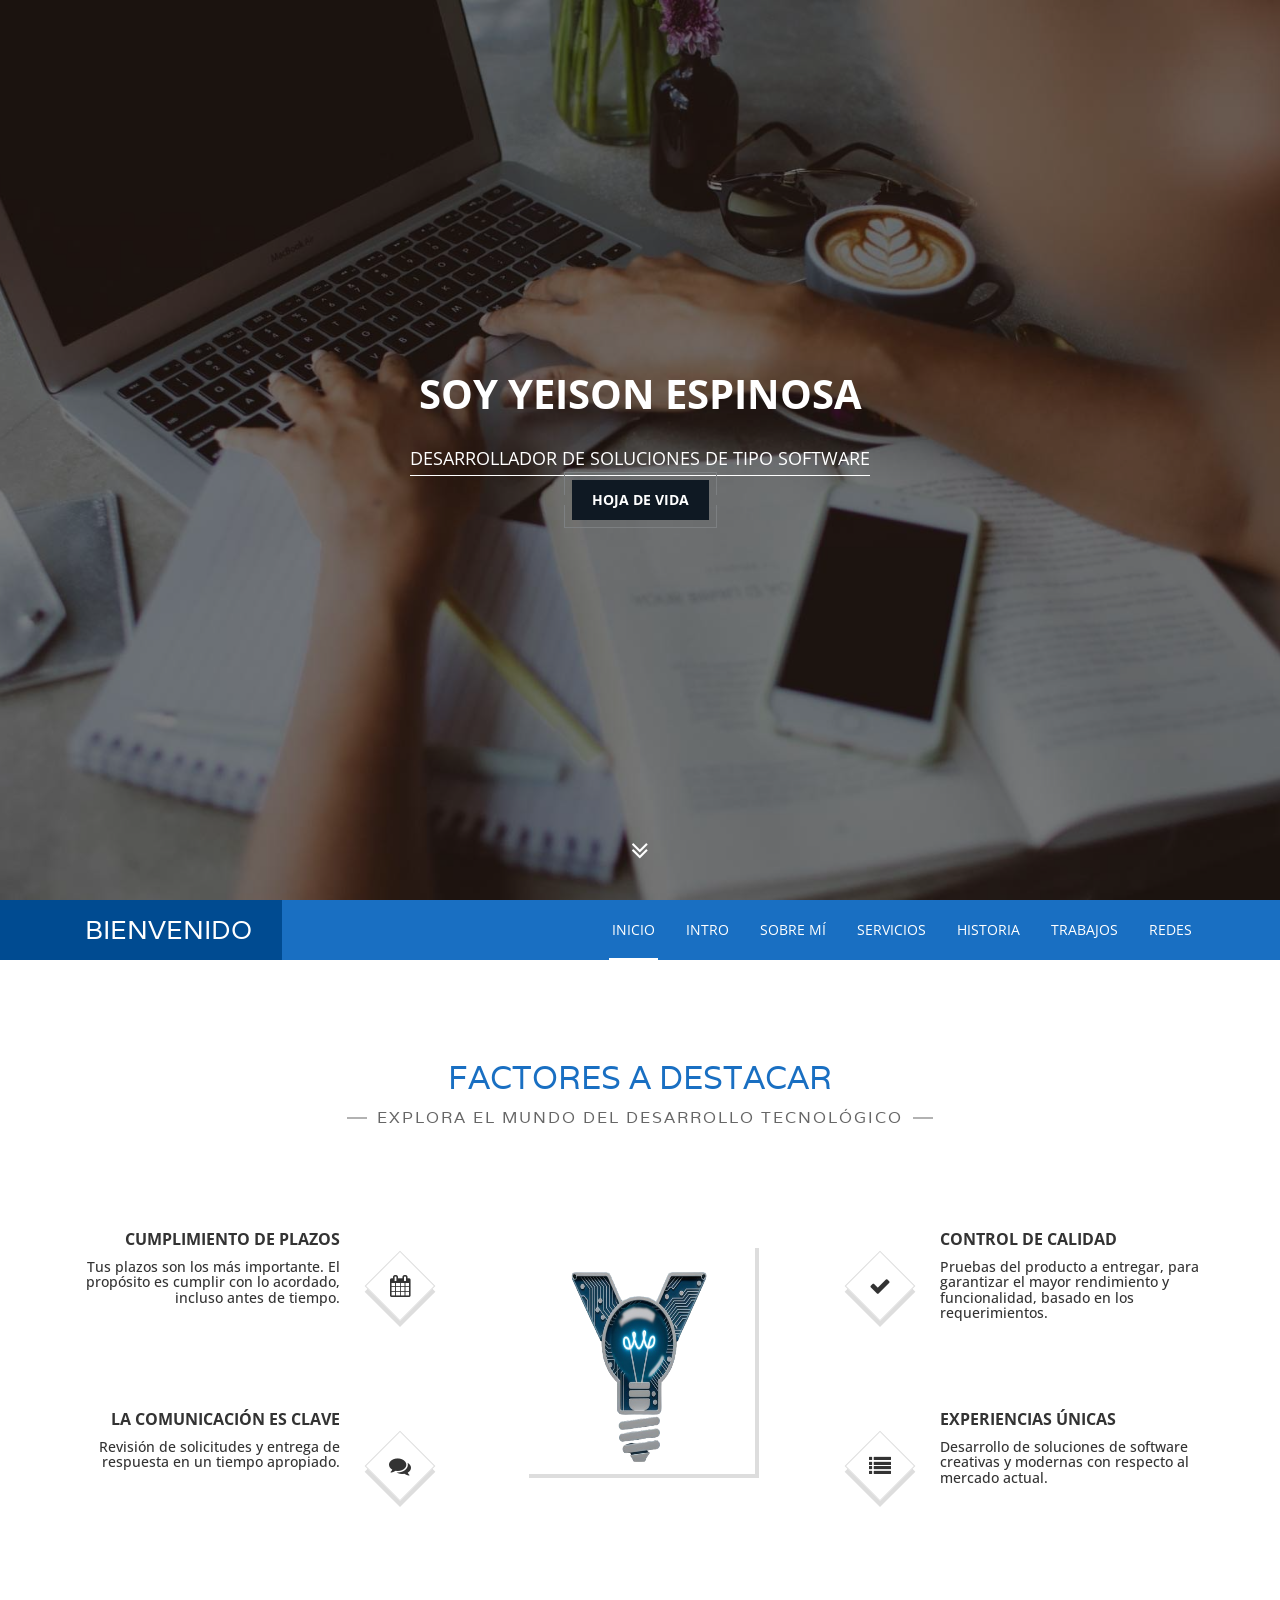
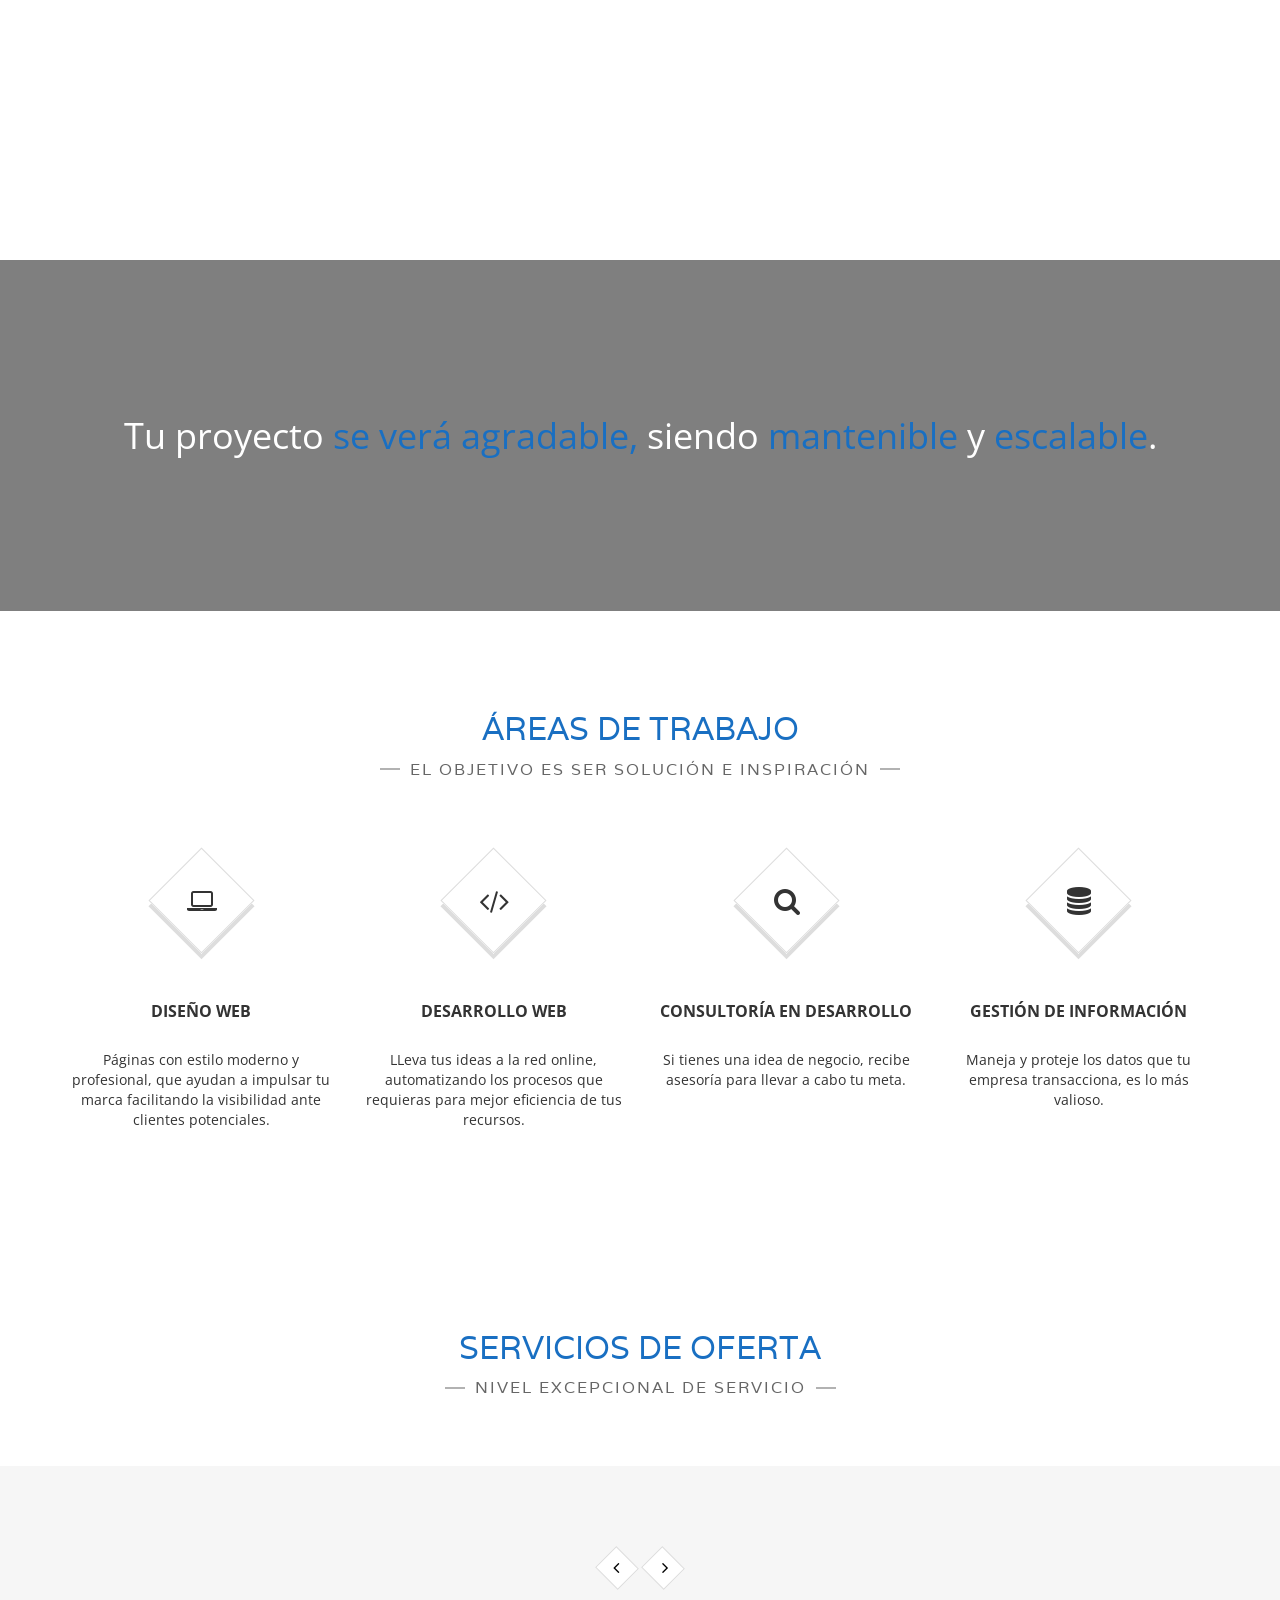
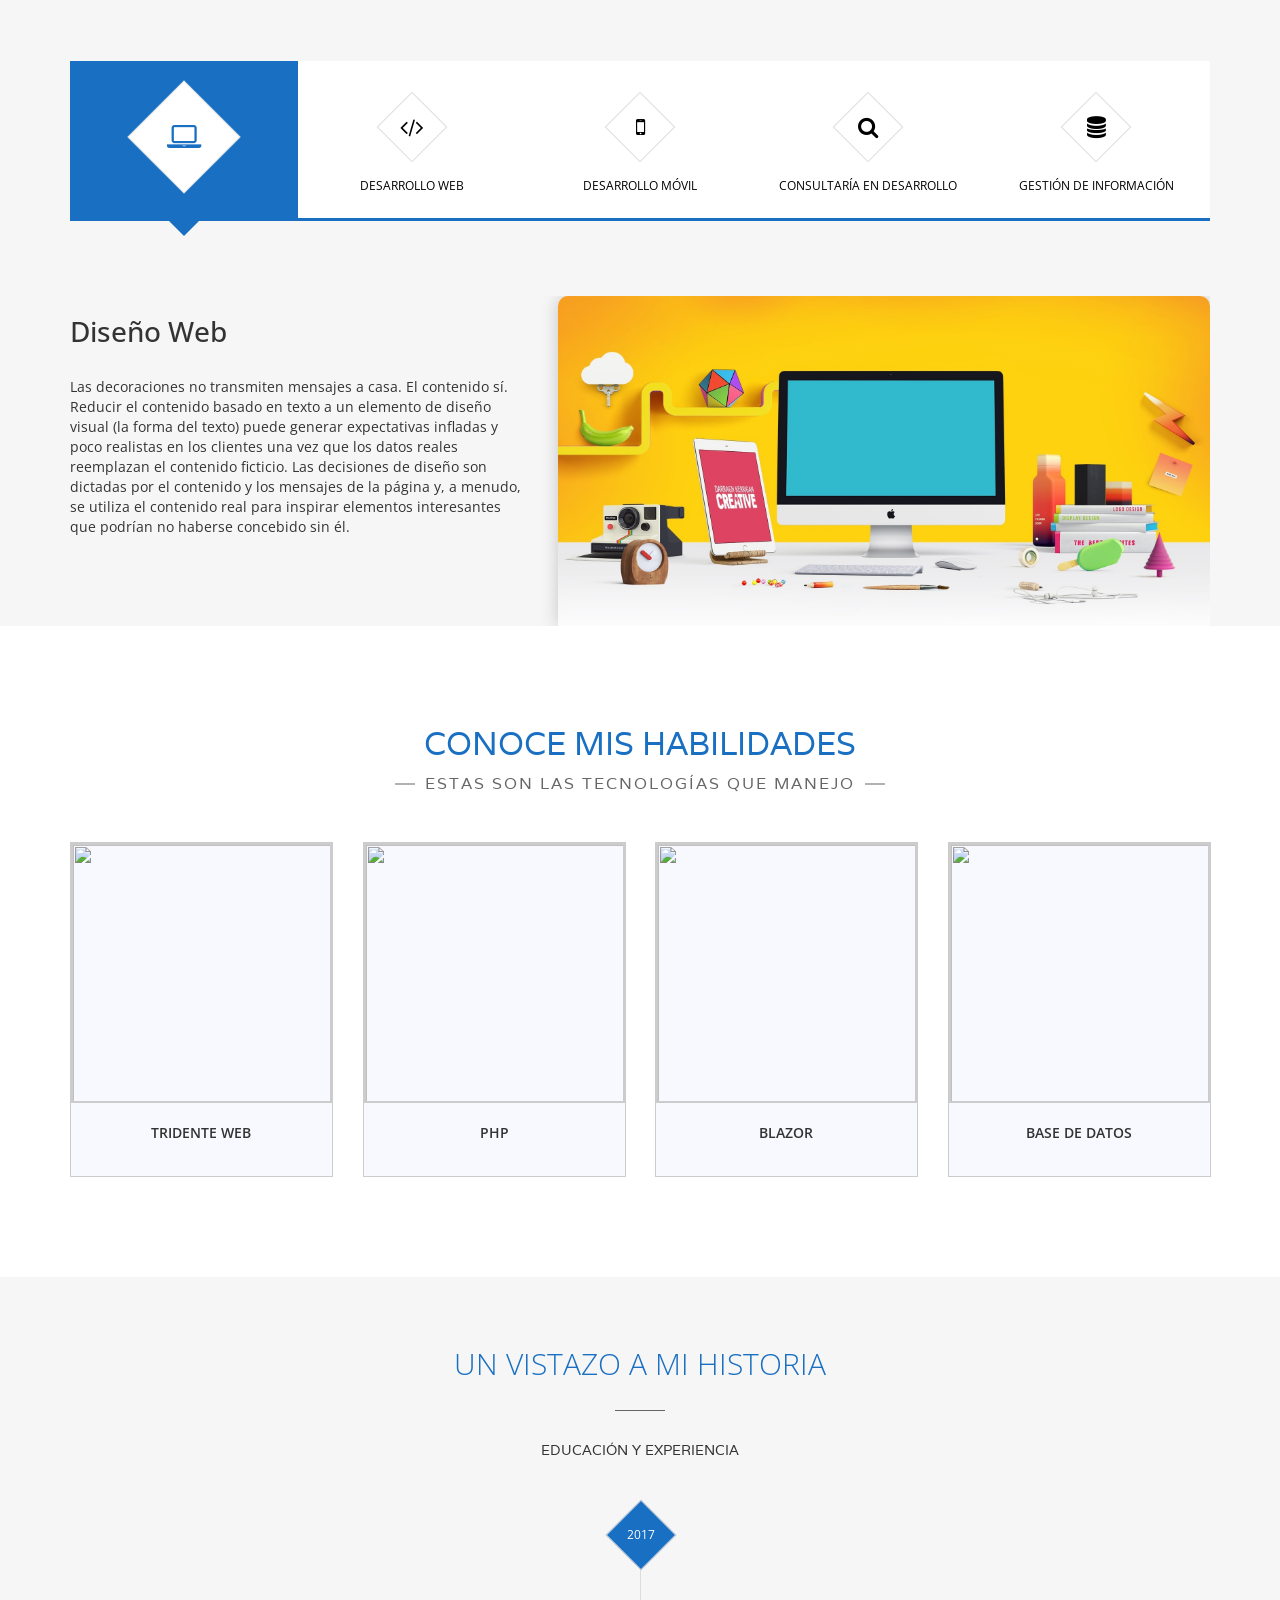
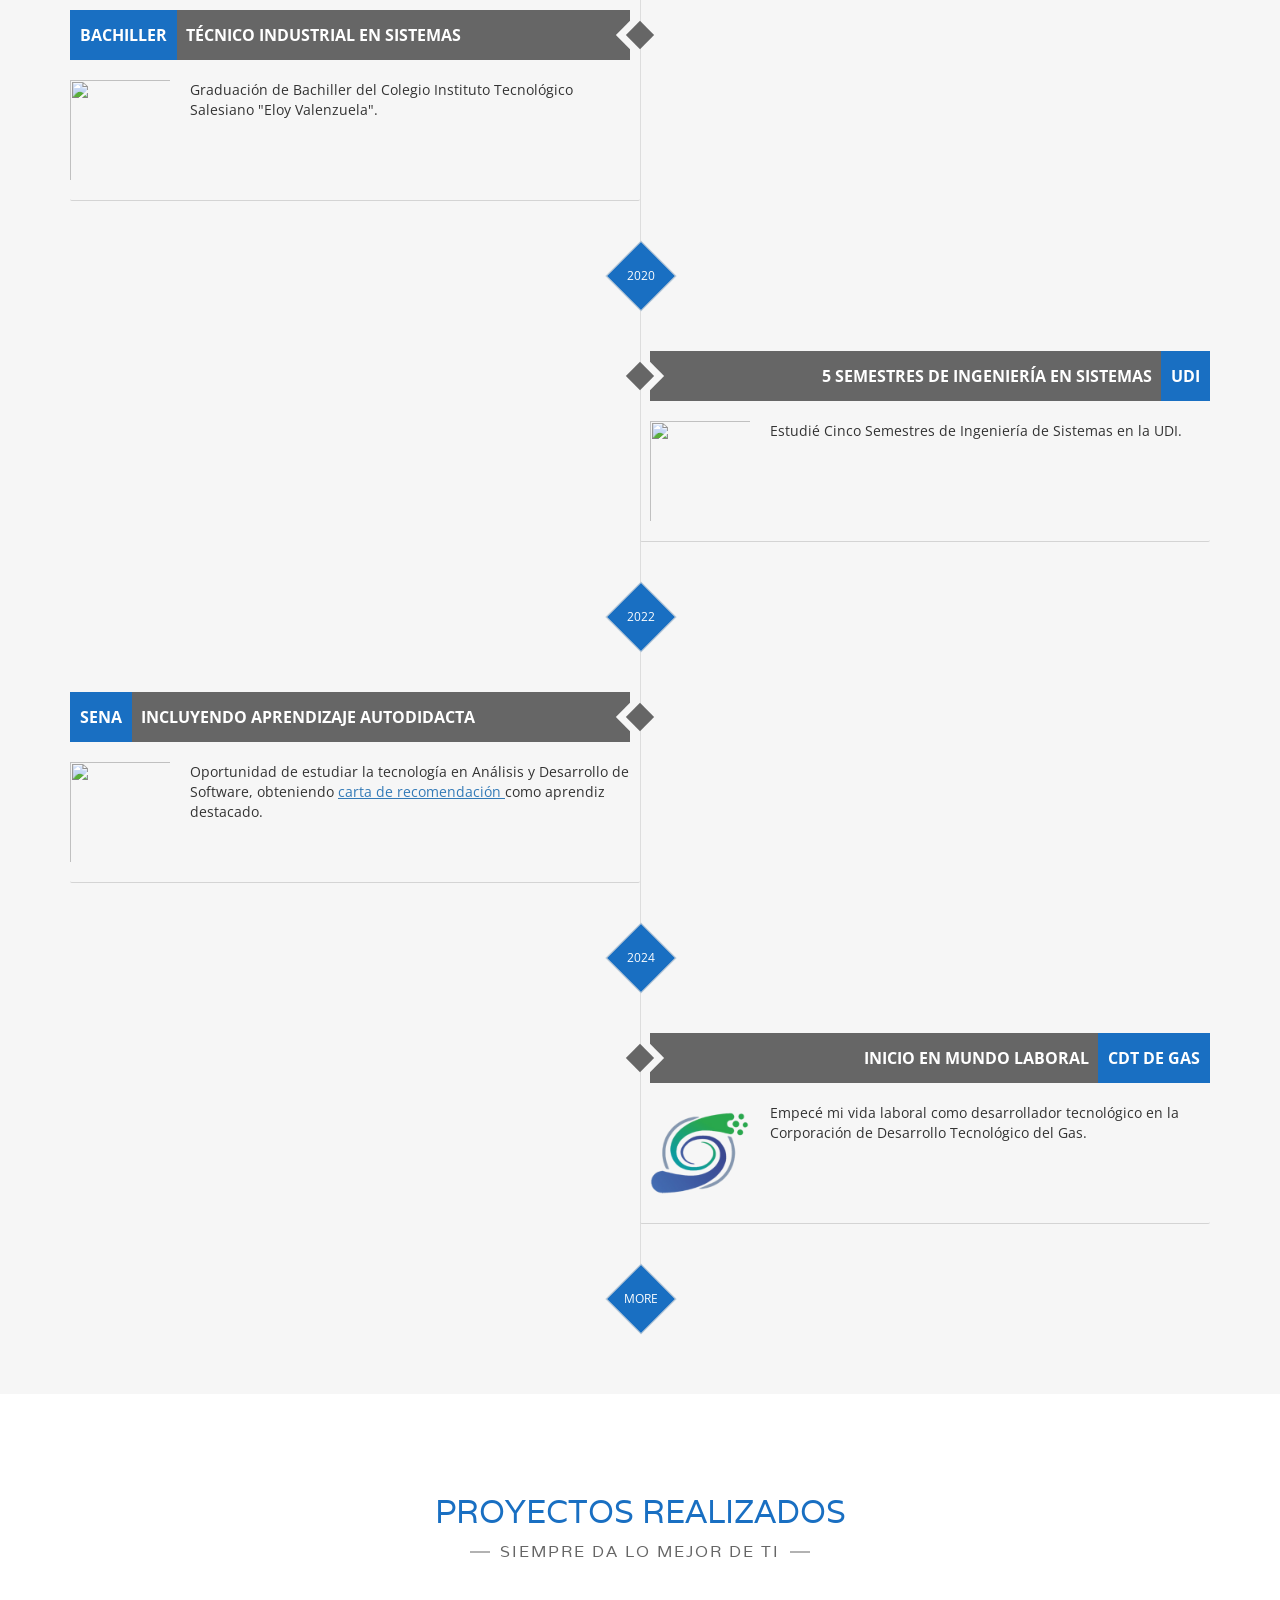
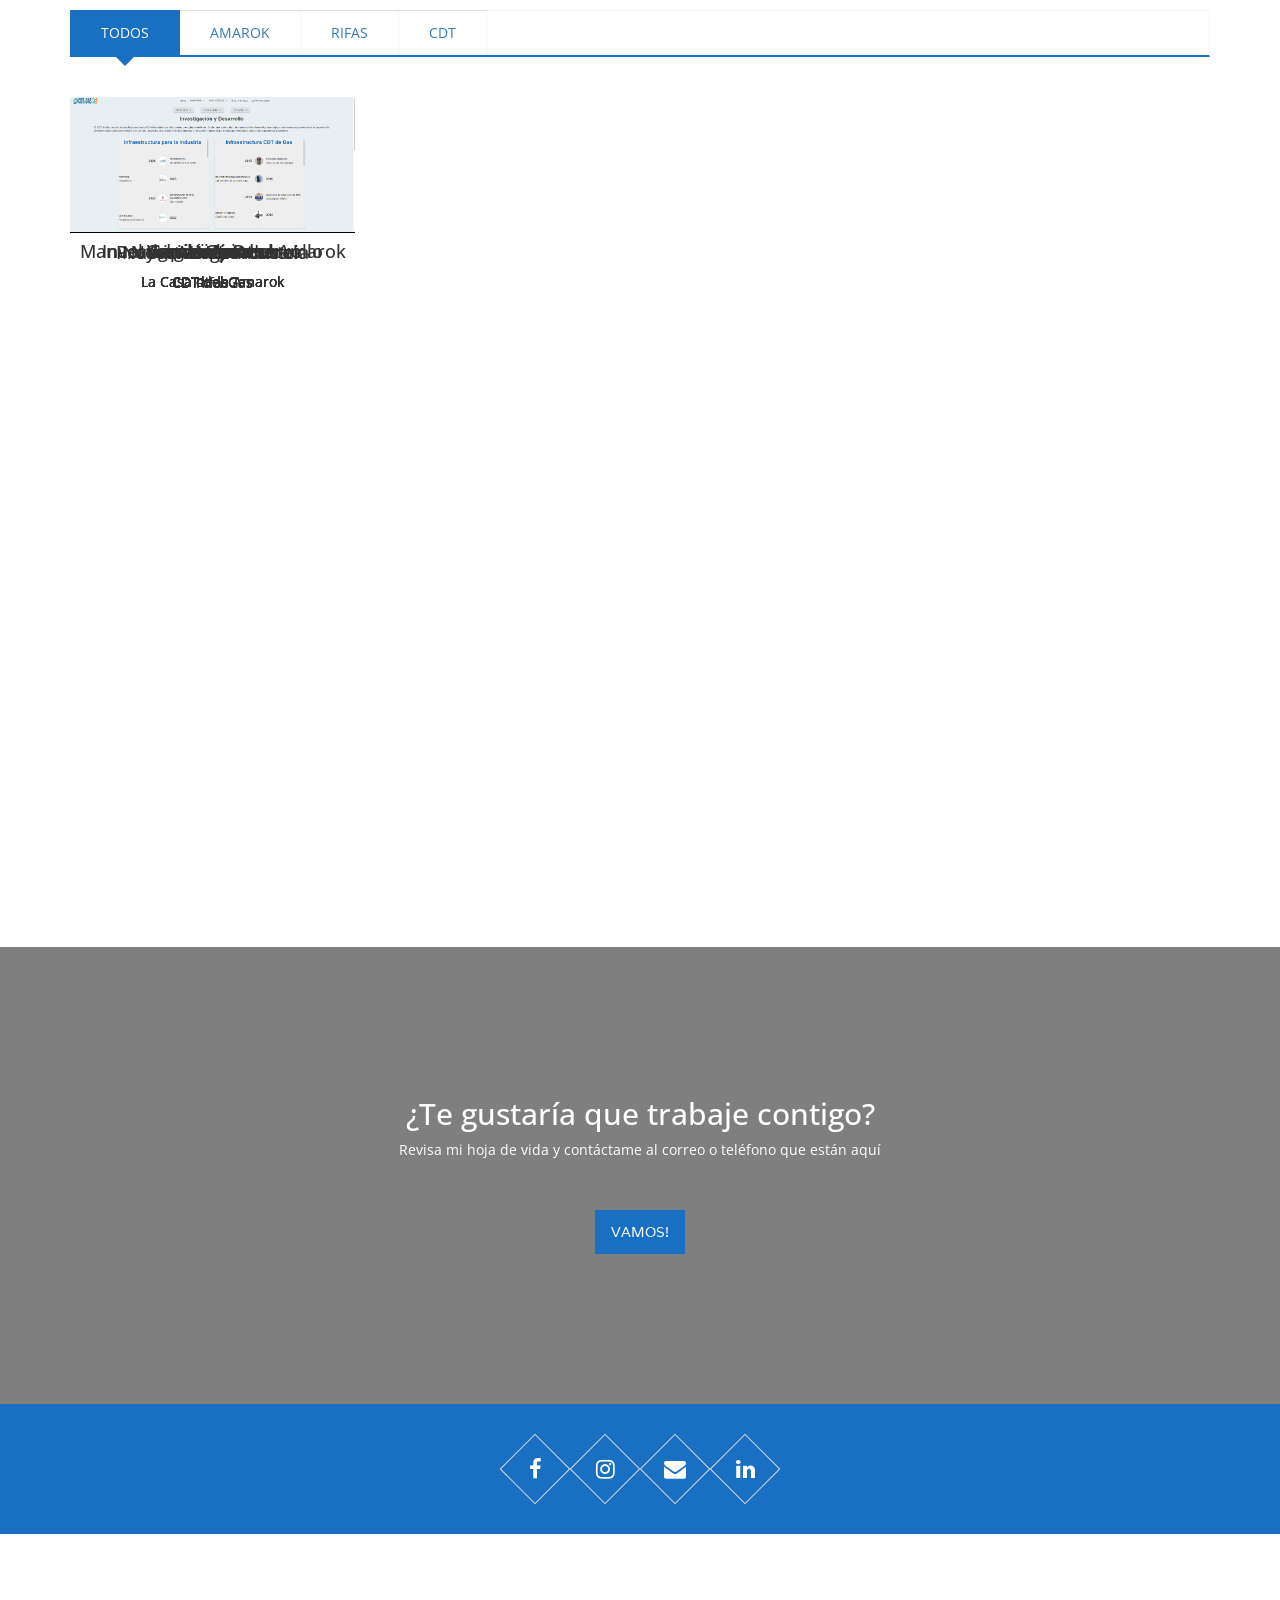
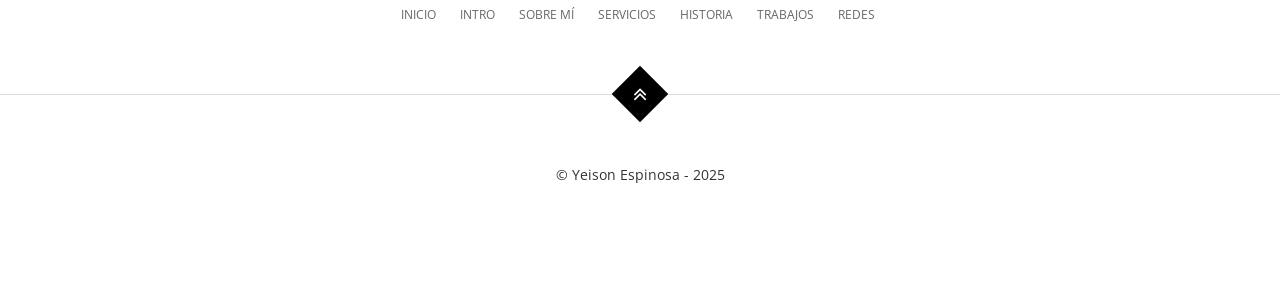
==== index.html @ 29d08d58 "Primer Commit: Subiendo Portfolio" ====
<!DOCTYPE html>
<html lang="en">
<head>

    <!-- Basic Page Needs
    ================================================== -->
    <meta http-equiv="Content-Type" content="text/html; charset=utf-8">
    <meta http-equiv="X-UA-Compatible" content="IE=edge">

    <title>Portfolio - Yeison Espinosa</title>

    <meta name="description" content="">
    <meta name="author" content="">
    <meta name="keywords" content="">

    <!-- Mobile Specific Metas
    ================================================== -->
    <meta name="viewport" content="width=device-width, minimum-scale=1.0">
    <meta name="mobile-web-app-capable" content="yes">

    <!-- Fonts -->
    <link href="https://fonts.googleapis.com/css?family=Open+Sans:300,400,600,700|Varela" rel="stylesheet">

    <!-- Favicon
    ================================================== -->
    <link rel="apple-touch-icon" sizes="144x144" href="assets/img/logo5.png">
    <link rel="icon" type="image/png" sizes="32x32" href="assets/img/logo5.png">
    <link rel="icon" type="image/png" sizes="16x16" href="assets/img/logo5.png">
    <link rel="icon" sizes="16x16" href="assets/img/logo5.png">
    <link rel="manifest" href="assets/img/manifest.json">
    <link rel="mask-icon" href="assets/img/logo5.png">
    <meta name="theme-color" content="#ffffff">

    <!-- Stylesheets
    ================================================== -->
    <!-- Bootstrap core CSS -->
    <link rel="stylesheet" href="assets/css/bootstrap.min.css" />

    <!-- Font Awesome core CSS -->
    <link rel="stylesheet" href="assets/css/font-awesome.min.css" />
    
    <!-- Custom CSS -->
    <link rel="stylesheet" href="assets/css/style.css">

    <!-- HTML5 shim and Respond.js IE8 support of HTML5 elements and media queries -->
    <!--[if lt IE 9]>
    <script src="https://oss.maxcdn.com/libs/html5shiv/3.7.0/html5shiv.js"></script>
    <script src="https://oss.maxcdn.com/libs/respond.js/1.4.2/respond.min.js"></script>
    <![endif]-->

</head>
<body>

    <!-- Hero Section, Background Image change in css -->
    <div id="top" class="hero background-overlay">
    
        <!-- Name & Description -->
        <div class="hero-content">
            <h1>SOY YEISON ESPINOSA</h1>
            <p class="hero-job"><span>DESARROLLADOR DE SOLUCIONES DE TIPO SOFTWARE</span></p>
            <button class="button" onclick="window.open('./assets/img/CV_Actual.pdf', '_blank')">
                <span class="button_lg">
                    <span class="button_sl"></span>
                    <span class="button_text">Hoja de Vida</span>
                </span>
            </button>
        </div><!-- /.hero-content -->

        <div class="hero-arrow page-scroll home-arrow-down">
            <a class="" href="#intro"><i class="fa fa-angle-double-down" aria-hidden="true"></i></a>
        </div><!-- /.hero-arrow -->

    </div><!-- /.hero -->
    <!-- End Hero -->

    <!-- Header -->
    <header id="masthead" class="site-header">
        <nav id="primary-navigation" class="site-navigation" data-spy="affix">
            <div class="container">
                <div class="navbar-header page-scroll">

                    <button type="button" class="navbar-toggle collapsed" data-toggle="collapse" data-target="#portfolio-perfect-collapse" aria-expanded="false" >
                        <span class="icon-bar"></span>
                        <span class="icon-bar"></span>
                        <span class="icon-bar"></span>
                    </button>
                    
                    <!-- Name -->
                    <div class="page-scroll site-logo">
                        <a href="#top">BIENVENIDO</a>
                    </div>

                </div><!-- /.navbar-header -->

                <div class="main-menu collapse navbar-collapse" id="portfolio-perfect-collapse">

                    <!-- Navigation -->
                    <ul class="nav navbar-nav navbar-right">

                        <li class="page-scroll"><a href="#top">Inicio</a></li>
                        <li class="page-scroll"><a href="#intro">Intro</a></li>
                        <li class="page-scroll"><a href="#about">Sobre Mí</a></li>
                        <li class="page-scroll"><a href="#services">Servicios</a></li>
                        <li class="page-scroll"><a href="#history">Historia</a></li>
                        <li class="page-scroll"><a href="#works">Trabajos</a></li>
                        <li class="page-scroll"><a href="#red">Redes</a></li>
                        
                    </ul><!-- /.navbar-nav -->

                </div><!-- /.navbar-collapse -->
            </div>
        </nav><!-- /.primary-navigation -->
    </header><!-- /#header -->
    <!-- End Header -->

    <!-- Main content -->
    <main id="main" class="site-main">

        <!-- Hello section -->
		<section class="site-section section-hello" id="intro">
			<div class="container">
				<h2>FACTORES A DESTACAR</h2>
				<p class="section-subtitle"><span>EXPLORA EL MUNDO DEL DESARROLLO TECNOLÓGICO</span></p>
				<div class="row">
					<div class="col-sm-4">
						<div class="main-service text-right">
							<div class="rectangle">
								<i class="fa fa-calendar" aria-hidden="true"></i>
							</div><!-- /.rectangle -->
							<h3>Cumplimiento de Plazos</h3>
							<h5>Tus plazos son los más importante. El propósito es cumplir con lo acordado, incluso antes de tiempo.</h5>
						</div><!-- /.main-service -->
                        <div class="main-service text-right">
                            <div class="rectangle">
                                <i class="fa fa-comments" aria-hidden="true"></i>
                            </div>
                            <h3>La Comunicación es Clave</h3>
                            <h5>Revisión de solicitudes y entrega de respuesta en un tiempo apropiado.</h5>
                        </div><!-- /.main-service -->
					</div>
					<div class="col-sm-4">
						<div class="big-rectangle">
							
						</div><!-- /.big-rectangle -->
					</div>
					<div class="col-sm-4">
                        <div class="main-service text-left">
                            <div class="rectangle">
                                <i class="fa fa-check" aria-hidden="true"></i>
                            </div>
                            <h3>Control de Calidad</h3>
                            <h5>Pruebas del producto a entregar, para garantizar el mayor rendimiento y funcionalidad, basado en los requerimientos.</h5>
                        </div><!-- /.main-service -->
						<div class="main-service text-left">
							<div class="rectangle">
								<i class="fa fa-list" aria-hidden="true"></i>
							</div><!-- /.rectangle -->
							<h3>Experiencias Únicas</h3>
							<h5>Desarrollo de soluciones de software creativas y modernas con respecto al mercado actual.</h5>
						</div><!-- /.main-service -->
					</div>
				</div>
			</div>
		</section><!-- /.section-hello -->
        <!-- End Hello section -->

        <!-- Quote section -->
		<section class="section-background section-quote background-overlay text-center">
			<div class="container">
				<p>Tu proyecto <span>se verá agradable,</span> siendo <span> mantenible</span> y <span> escalable</span>.</p>
			</div>
		</section><!-- /.section-quote -->
        <!-- End Quote section -->

        <!-- About section -->
        <section class="site-section section-about text-center" id="about">
            <div class="container">
                <h2>ÁREAS DE TRABAJO</h2>
                <p class="section-subtitle"><span>El objetivo es ser solución e inspiración</span></p>
                <div class="row">
                    <div class="col-sm-3 col-xs-6">
                        <div class="feature-about">
                            <div class="medium-rectangle rectangle">
                                <i class="fa fa-laptop" aria-hidden="true"></i>
                            </div><!-- /.rectangle -->
                            <h3>Diseño Web</h3>
                            <p>Páginas con estilo moderno y profesional, que ayudan a impulsar tu marca facilitando la visibilidad ante clientes potenciales.</p>
                        </div><!-- /.feature-about -->
                    </div>                    
                    <div class="col-sm-3 col-xs-6">
                        <div class="feature-about">
                            <div class="medium-rectangle rectangle">
                                <i class="fa fa-code" aria-hidden="true"></i>
                            </div><!-- /.rectangle -->
                            <h3>Desarrollo Web</h3>
                            <p>LLeva tus ideas a la red online, automatizando los procesos que requieras para mejor eficiencia de tus recursos.</p>
                        </div><!-- /.feature-about -->
                    </div>                    
                    <div class="col-sm-3 col-xs-6">
                        <div class="feature-about">
                            <div class="medium-rectangle rectangle">
                                <i class="fa fa-search" aria-hidden="true"></i>
                            </div><!-- /.rectangle -->
                            <h3>Consultoría en Desarrollo</h3>
                            <p>Si tienes una idea de negocio, recibe asesoría para llevar a cabo tu meta.</p>
                        </div><!-- /.feature-about -->
                    </div>                    
                    <div class="col-sm-3 col-xs-6">
                        <div class="feature-about">
                            <div class="medium-rectangle rectangle">
                                <i class="fa fa-database" aria-hidden="true"></i>
                            </div><!-- /.rectangle -->
                            <h3>Gestión de Información</h3>
                            <p>Maneja y proteje los datos que tu empresa transacciona, es lo más valioso.</p>
                        </div><!-- /.feature-about -->
                    </div>
                </div>
            </div>
        </section><!-- /.section-about -->
        <!-- End About section -->

        <!-- Services section -->
        <section class="site-section section-services" id="services">

            <div class="container-fluid">
                <h2>SERVICIOS DE OFERTA</h2>
                <p class="section-subtitle"><span>Nivel Excepcional de Servicio</span></p>
            </div>

            <div class="container">

                <div class="carousel slide" id="services-carousel">

                    <div class="item-controls text-center">
                        <a href="#services-carousel" class="left btn carousel-control" data-slide="prev"><i class="fa fa-angle-left" aria-hidden="true"></i>
                        </a>
                        <a href="#services-carousel" class="right btn carousel-control" data-slide="next"><i class="fa fa-angle-right" aria-hidden="true"></i>
                        </a>
                    </div><!-- /.item-controls -->

                    <div class="carousel-indicators nav-tabs text-center">
                        <a data-target="#services-carousel" href="#" data-slide-to="0" class="active">
                            <div class="col-xs-4 col-sm-fifth">
                                <div class="service">
                                    <div class="rectangle">
                                        <i class="fa fa-laptop" aria-hidden="true"></i>
                                    </div>
                                    <p class="hidden-xs">Diseño Web</p>
                                </div>
                            </div>
                        </a><!-- /.item -->
                        <a data-target="#services-carousel" href="#" data-slide-to="1">
                            <div class="col-xs-4 col-sm-fifth">
                                <div class="service">
                                    <div class="rectangle">
                                        <i class="fa fa-code" aria-hidden="true"></i>
                                    </div>
                                    <p class="hidden-xs">Desarrollo Web</p>
                                </div>
                            </div>
                        </a><!-- /.item -->
                        <a data-target="#services-carousel" href="#" data-slide-to="2">
                            <div class="col-xs-4 col-sm-fifth">
                                <div class="service">
                                    <div class="rectangle">
                                        <i class="fa fa-mobile" aria-hidden="true"></i>
                                    </div>
                                    <p class="hidden-xs">Desarrollo Móvil</p>
                                </div>
                            </div>
                        </a><!-- /.item -->
                        <a data-target="#services-carousel" href="#" data-slide-to="3">
                            <div class="col-xs-4 col-sm-fifth">
                                <div class="service">
                                    <div class="rectangle">
                                        <i class="fa fa-search" aria-hidden="true"></i>
                                    </div>
                                    <p class="hidden-xs">Consultaría en Desarrollo</p>
                                </div>
                            </div>
                        </a><!-- /.item -->
                        <a data-target="#services-carousel" href="#" data-slide-to="4">
                            <div class="col-xs-4 col-sm-fifth">
                                <div class="service">
                                    <div class="rectangle">
                                        <i class="fa fa-database" aria-hidden="true"></i>
                                    </div>
                                    <p class="hidden-xs">Gestión de Información</p>
                                </div>
                            </div>
                        </a><!-- /.item -->
                    </div><!-- /.carousel-indicators -->
                        
                           
                    <div class="carousel-inner">
                        <!-- Item 1 -->   
                        <div id="item1" class="item tab-pane active">
                            <div class="row">
                                <div class="col-md-5">
                                    <div class="service-info">
                                        <h3 class="service-title">Diseño Web</h3>
                                        <p>Las decoraciones no transmiten mensajes a casa. El contenido sí. Reducir el contenido basado en texto a un elemento de diseño visual (la forma del texto) puede generar expectativas infladas y poco realistas en los clientes una vez que los datos reales reemplazan el contenido ficticio. Las decisiones de diseño son dictadas por el contenido y los mensajes de la página y, a menudo, se utiliza el contenido real para inspirar elementos interesantes que podrían no haberse concebido sin él.</p>
                                    </div>
                                </div>
                                <div class="col-md-7">
                                    <img src="assets/img/web-design.jpg" class="img-responsive" alt="">
                                </div>
                            </div>
                        </div><!-- /.item -->
                        <!-- Item 2 -->   
                        <div id="item2" class="item tab-pane">
                            <div class="row">
                                <div class="col-md-5">
                                    <div class="service-info">
                                        <h3 class="service-title">Desarrollo Web</h3>
                                        <p>Una vez se haya creado un diseño único y se haya finalizado las texturas y gráficos que se agregarán, el siguiente paso es hacerlo todo junto. Y eso es lo que se pretende lograr aquí. Sólo un sitio web diseñado profesionalmente puede justificar la singularidad de su idea y este es un hecho que se comprende claramente. </p>

                                        <p>Si bien un buen diseño puede impresionar a los usuarios, son los códigos y el proceso de desarrollo los que garantizan que los usuarios objetivo encuentren la experiencia de navegación tan sorprendente como su diseño. </p>
                                    </div>
                                </div>
                                <div class="col-md-7">
                                    <img src="assets/img/web-development.jpg" class="img-responsive" alt="">
                                </div>
                            </div>
                        </div><!-- /.item -->
                        <!-- Item 3 -->   
                        <div id="item3" class="item tab-pane">
                            <div class="row">
                                <div class="col-md-5">
                                    <div class="service-info">
                                        <h3 class="service-title">Desarrollo Móvil</h3>
                                        <p>Dado que se está dando una importancia cada vez mayor a los teléfonos inteligentes y las aplicaciones móviles, se ha vuelto inmensamente importante incluir el desarrollo de aplicaciones como parte de los servicios de diseño web. La solución debe ofrecer aplicaciones excelentes y extraordinarias que sean únicas en todos los sentidos. Estas aplicaciones desarrolladas se basan en proporcionar características interesantes combinadas con una funcionalidad mejorada. Con una aplicación móvil, puede aumentar el alcance de tu marca y también ampliar sus horizontes. Puede crear una aplicación profesional fácil de usar que proporcione facilidad de funcionalidad y un atractivo sorprendente.</p>
                                    </div>
                                </div>
                                <div class="col-md-7">
                                    <img src="assets/img/mobile-development.jpg" class="img-responsive" alt="">
                                </div>
                            </div>
                        </div><!-- /.item -->
                        <!-- Item 4 -->   
                        <div id="item4" class="item tab-pane">
                            <div class="row">
                                <div class="col-md-5">
                                    <div class="service-info">
                                        <h3 class="service-title">Consultoría en Desarrollo</h3>
                                        <p>Siempre hace falta la opinión de un profesional en el área del desarrollo de soluciones de software, con esto podrás darle aún más valor a tu marca o empresa, ya que proporcionarás facilidad de uso a tus clientes brindándoles la mejor experiencia en línea, incluyendo la atención y velocidad de respuesta ante sus necesidades. </p>
                                    </div>
                                </div>
                                <div class="col-md-7">
                                    <img src="assets/img/seo-optimization.jpg" class="img-responsive" alt="">
                                </div>
                            </div>
                        </div><!-- /.item -->
                        <!-- Item 5 -->   
                        <div id="item5" class="item tab-pane">
                            <div class="row">
                                <div class="col-md-5">
                                    <div class="service-info">
                                        <h3 class="service-title">Gestión de Información</h3>
                                        <p>No cabe duda que lo más valioso e importante para toda empresa es la información que maneja, y que mejor manera de gestionarla si no es en un software robusto que brinde seguridad, confiabilidad y disponibilidad.</p>
                                    </div>
                                </div>
                                <div class="col-md-7">
                                    <img src="assets/img/social-media.jpg" class="img-responsive" alt="">
                                </div>
                            </div>
                        </div><!-- /.item -->
                    </div><!-- /.carousel-inner -->
                </div><!-- /.carousel -->
            </div>
        </section><!-- /.section-services -->
        <!-- End Services section -->

        <!-- Team section -->
        <section class="site-section section-team" id="team">
            <div class="container">
                <h2>CONOCE MIS HABILIDADES</h2>
                <p class="section-subtitle"><span>Estas son las tecnologías que manejo</span></p>
                
                <div class="team">
                    <div class="row">   
                        <!-- Team Member --> 
                        <div class="col-md-3 col-xs-6">
                            <div class="team-member">
                                <div class="flipper">
                                    <div class="team-member-front">
                                        <div class="team-member-thumb">
                                            <img src="https://encrypted-tbn0.gstatic.com/images?q=tbn:ANd9GcQQvlNaOatKBueSDGX1hmXJ2UuDVhspkWAvGg&s" class="img-res" alt="">
                                        </div>  <!-- /.team-member-thumb -->
                                        <p class="team-member-front-name">TRIDENTE WEB</p>
                                    </div><!-- /.team-member-front -->
                                    <div class="team-member-back">
                                        <div class="team-member-info">
                                            <h3 class="team-member-back-name">TRIDENTE WEB</h3>
                                            <p class="team-member-back-position">HTML</p>
                                            <p class="team-member-back-position">CSS</p>
                                            <p class="team-member-back-position">JAVASCRIPT</p>
                                            <p class="team-member-back-info">Es un conjunto de tecnologías que estructuran (HTML), estilizan (CSS) y añaden interactividad (JavaScript) a las páginas web, creando experiencias dinámicas y atractivas para los usuarios. </p>
                                        </div><!-- /.team-member-back-info -->
                                    </div><!-- /.team-member-back -->  
                                </div>         
                            </div><!-- /.team-member -->       
                        </div>
                        <!-- Team Member --> 
                        <div class="col-md-3 col-xs-6">
                            <div class="team-member">
                                <div class="flipper">
                                    <div class="team-member-front">
                                        <div class="team-member-thumb">
                                            <img src="https://tutorialesenpdf.com/wp-content/uploads/2016/06/php-tutorial-pdf.jpg" class="img-res" alt="">
                                        </div>  <!-- /.team-member-thumb -->
                                        <p class="team-member-front-name">PHP</p>
                                    </div><!-- /.team-member-front -->
                                    <div class="team-member-back">
                                        <div class="team-member-info">
                                            <h3 class="team-member-back-name">HIPERTEXT PREPROCESSOR</h3>
                                            <p class="team-member-back-position">Apache (Web Server)</p>
                                            <p class="team-member-back-position">Visual Studio Code</p>
                                            <p class="team-member-back-info">Es un lenguaje de programación del lado del servidor que se utiliza para crear aplicaciones web dinámicas. Permite generar contenido HTML de forma dinámica, interactuar con bases de datos y manejar formularios, facilitando la creación de sitios web personalizados y funcionales. </p>
                                        </div><!-- /.team-member-back-info -->
                                    </div><!-- /.team-member-back -->  
                                </div>         
                            </div><!-- /.team-member -->       
                        </div>
                        <!-- Team Member --> 
                        <div class="col-md-3 col-xs-6">
                            <div class="team-member">
                                <div class="flipper">
                                    <div class="team-member-front">
                                        <div class="team-member-thumb">
                                            <img src="https://blog.facialix.com/wp-content/uploads/2024/02/curso_desarrollo_web_blazor_udemy_gratis.jpg" class="img-res" alt="">
                                        </div>  <!-- /.team-member-thumb -->
                                        <p class="team-member-front-name">BLAZOR</p>
                                    </div><!-- /.team-member-front -->
                                    <div class="team-member-back">
                                        <div class="team-member-info">
                                            <h3 class="team-member-back-name">BLAZOR</h3>
                                            <p class="team-member-back-position">C#</p>
                                            <p class="team-member-back-position">MudBlazor</p>
                                            <p class="team-member-back-position">.Net</p>
                                            <p class="team-member-back-info">Es un framework de desarrollo web de Microsoft que permite construir aplicaciones web interactivas utilizando C# en lugar de JavaScript. Funciona en el lado del cliente mediante WebAssembly o en el servidor, ofreciendo una experiencia de usuario rica y dinámica al aprovechar la potencia del ecosistema .NET. </p>
                                        </div><!-- /.team-member-back-info -->
                                    </div><!-- /.team-member-back -->  
                                </div>         
                            </div><!-- /.team-member -->       
                        </div>
                        <!-- Team Member --> 
                        <div class="col-md-3 col-xs-6">
                            <div class="team-member">
                                <div class="flipper">
                                    <div class="team-member-front">
                                        <div class="team-member-thumb">
                                            <img src="https://universidadeuropea.com/resources/media/images/bases-datos-big-data-1200x630.original.jpg" class="img-res" alt="">
                                        </div>  <!-- /.team-member-thumb -->
                                        <p class="team-member-front-name">BASE DE DATOS</p>
                                    </div><!-- /.team-member-front -->
                                    <div class="team-member-back">
                                        <div class="team-member-info">
                                            <h3 class="team-member-back-name">SISTEMAS GESTORES DE BASE DE DATOS</h3>
                                            <p class="team-member-back-position">PostgreSQL</p>
                                            <p class="team-member-back-position">MySQL</p>
                                            <p class="team-member-back-position">SQLServer</p>
                                            <p class="team-member-back-info"> son sistemas organizados para almacenar, gestionar y recuperar datos de manera eficiente. Permiten estructurar la información en tablas (en bases de datos relacionales), facilitando el acceso, la manipulación y el análisis de datos en aplicaciones y sistemas.</p>
                                        </div><!-- /.team-member-back-info -->
                                    </div><!-- /.team-member-back -->  
                                </div>         
                            </div><!-- /.team-member -->       
                        </div>
                    </div>
                </div><!-- /.team -->   
            </div>
        </section><!-- /.section-team -->
        <!-- End Team section -->

        <!-- History section --> 
        <section class="section-history" id="history">
            <div class="container">          
                <div class="text-center section-diff-title">     
                    <h2>UN VISTAZO A MI HISTORIA</h2>
                    <p>Educación y Experiencia</p>
                </div> 
                <!-- Timeline --> 
                <ul class="timeline">
                    <!-- Timeline badge --> 
                    <li class="timeline-start">
                        <div class="rectangle"><span>2017</span></div>
                    </li><!-- /.timeline-start -->

                    <!-- Timeline job & description  --> 
                    <li>
                        <div class="rectangle timeline-rectangle"></div>
                        <div class="timeline-panel">
                            <div class="timeline-heading">
                                <div class="timeline-date">
                                    <p>BACHILLER</p>
                                </div><!-- /.timeline-date -->
                                <div class="timeline-position">
                                    <p>Técnico Industrial en Sistemas</p>
                                </div><!-- /.timeline-position -->
                            </div><!-- /.timeline-heading -->
                            <div class="timeline-body">
                                <div class="timeline-body-thumb">
                                    <img src="https://encrypted-tbn0.gstatic.com/images?q=tbn:ANd9GcS1TQeO11K3v6ESz4kXuRh66cMLcJf5CmjOIg&s" class="img-res" alt="">
                                </div><!-- /.timeline-body-thumb -->
                                <p>Graduación de Bachiller del Colegio Instituto Tecnológico Salesiano "Eloy Valenzuela".</p>
                            </div><!-- /.timeline-body -->
                        </div><!-- /.timeline-panel -->
                    </li>

                    <!-- Timeline badge --> 
                    <li class="timeline-start">
                        <div class="rectangle"><span>2020</span></div>
                    </li><!-- /.timeline-start -->

                    <!-- Timeline job & description, inverted  --> 
                    <li class="timeline-inverted">
                        <div class="rectangle timeline-rectangle"></div>
                        <div class="timeline-panel">
                            <div class="timeline-heading">
                               <div class="timeline-position">
                                    <p>5 Semestres de ingeniería en Sistemas</p>
                                </div><!-- /.timeline-position -->
                                <div class="timeline-date">
                                    <p>UDI</p>
                                </div><!-- /.timeline-date -->
                            </div><!-- /.timeline-heading -->
                            <div class="timeline-body">
                                <div class="timeline-body-thumb">
                                    <img src="https://encrypted-tbn0.gstatic.com/images?q=tbn:ANd9GcSkLTh468iVtvUfVoox8Es62lPzSfUPLP-2cw&s" class="img-res" alt="">
                                </div><!-- /.timeline-body-thumb -->
                                <p>Estudié Cinco Semestres de Ingeniería de Sistemas en la UDI.</p>
                            </div><!-- /.timeline-body -->
                        </div><!-- /.timeline-panel -->
                    </li><!-- /.timeline-inverted -->

                    <li class="timeline-start">
                        <div class="rectangle"><span>2022</span></div>
                    </li><!-- /.timeline-start -->

                    <!-- Timeline job & description  --> 
                    <li>
                        <div class="rectangle timeline-rectangle"></div>
                        <div class="timeline-panel">
                            <div class="timeline-heading">
                                <div class="timeline-date">
                                    <p>SENA</p>
                                </div><!-- /.timeline-date -->
                                <div class="timeline-position">
                                    <p>Incluyendo Aprendizaje Autodidacta</p>
                                </div><!-- /.timeline-position -->
                            </div><!-- /.timeline-heading -->
                            <div class="timeline-body">
                                <div class="timeline-body-thumb">
                                    <img src="https://encrypted-tbn0.gstatic.com/images?q=tbn:ANd9GcRCqi6pycCvJiyYhaWXLtvfqqYm0IhAWU_hcA&s" class="img-res" alt="">
                                </div><!-- /.timeline-body-thumb -->
                                <p>Oportunidad de estudiar la tecnología en Análisis y Desarrollo de Software, obteniendo 
                                    <a href="./assets/img/Carta_Recomendacion_SENA.pdf" target="_blank" style="text-decoration: underline;">
                                        carta de recomendación
                                    </a> 
                                    como aprendiz destacado.</p>
                            </div><!-- /.timeline-body -->
                        </div><!-- /.timeline-panel -->
                    </li>

                    <!-- Timeline badge --> 
                    <li class="timeline-start">
                        <div class="rectangle"><span>2024</span></div>
                    </li><!-- /.timeline-start -->

                    <!-- Timeline job & description, inverted  --> 
                    <li class="timeline-inverted">
                        <div class="rectangle timeline-rectangle"></div>
                        <div class="timeline-panel">
                            <div class="timeline-heading">
                                <div class="timeline-position">
                                    <p>INICIO EN MUNDO LABORAL</p>
                                </div><!-- /.timeline-position -->
                                <div class="timeline-date">
                                    <p>CDT DE GAS</p>
                                </div><!-- /.timeline-date -->
                            </div><!-- /.timeline-heading -->
                            <div class="timeline-body">
                                <div class="timeline-body-thumb">
                                    <img src="./assets/img/logo-cdt.png" class="img-res" alt="">
                                </div><!-- /.timeline-body-thumb -->
                                <p>Empecé mi vida laboral como desarrollador tecnológico en la Corporación de Desarrollo Tecnológico del Gas.</p>
                            </div><!-- /.timeline-body -->
                        </div><!-- /.timeline-panel -->
                    </li><!-- /.timeline-inverted -->

                    <!-- Timeline Badge  --> 
                    <li class="timeline-end">
                        <div class="rectangle"><span>More</span></div>
                    </li><!-- /.timeline-end -->
                </ul><!-- /.timeline -->
            </div>
        </section><!-- /.section-history -->
        <!-- End History section --> 

        <!-- Portfolio/Works section --> 
        <section class="site-section section-works" id="works">
            <div class="container">
                <h2>PROYECTOS REALIZADOS</h2>
                <p class="section-subtitle"><span>SIEMPRE DA LO MEJOR DE TI</span></p>

                <div class="portfolio">
                    <ul class="portfolio-sorting list-inline">
                        <li><a href="#" class=" active" data-group="all">Todos</a></li>
                        <li><a href="#" class="" data-group="amarok">Amarok</a></li>
                        <li><a href="#" class="" data-group="rifas">Rifas</a></li>
                        <li><a href="#" class="" data-group="cdt">CDT</a></li>
                    </ul><!-- /.portfolio-sorting  -->

                    <div id="grid">
                        
                        <!-- Portfolio item --> 
                        <div class="col-md-3 col-sm-4 col-xs-6" data-groups='["amarok"]'>
                            <div class="portfolio-item">
                                <div class="portfolio-item-thumb text-center">
                                    <img src="assets/img/login-amarok.png" alt="" class="img-fluid" style="width: 100%;">
                                    <h4>Login Clientes</h4>
                                    <p>La Casa de la Amarok</p>
                                </div><!-- /.portfolio-item-thumb  -->
                            </div>
                        </div><!-- /.col-md-3  -->
                        <!-- Portfolio item -->
                        <div class="col-md-3 col-sm-4 col-xs-6" data-groups='["rifas"]'>
                            <div class="portfolio-item">
                                <div class="portfolio-item">
                                    <div class="portfolio-item-thumb text-center">
                                        <img src="assets/img/login-rifas.png" alt="" class="img-fluid" style="width: 100%;">
                                        <h4>Login</h4>
                                        <p>Rifas</p>
                                    </div><!-- /.portfolio-item-thumb  -->
                                </div>
                            </div>
                        </div><!-- /.col-md-3  -->
                        <!-- Portfolio item -->
                        <div class="col-md-3 col-sm-4 col-xs-6" data-groups='["cdt"]'>
                            <div class="portfolio-item">
                                <div class="portfolio-item-thumb text-center">
                                    <img src="assets/img/home-cdt.png" class="img-fluid" style="width: 100%;">
                                    <h4>Home</h4>
                                    <p>CDT del Gas</p>
                                </div><!-- /.portfolio-item-thumb  -->
                            </div>
                        </div><!-- /.col-md-3  -->
                        <!-- Portfolio item -->
                        <div class="col-md-3 col-sm-4 col-xs-6" data-groups='["amarok"]'>
                            <div class="portfolio-item">
                                <div class="portfolio-item-thumb text-center">
                                    <img src="assets/img/carrito-amarok.png" class="img-fluid" style="width: 100%;">
                                    <h4>Carrito Amarok</h4>
                                    <p>La Casa de la Amarok</p>
                                </div><!-- /.portfolio-item-thumb  -->
                            </div>
                        </div><!-- /.col-md-3  -->
                        <!-- Portfolio item -->
                        <div class="col-md-3 col-sm-4 col-xs-6" data-groups='["cdt"]'>
                            <div class="portfolio-item">
                                <div class="portfolio-item">
                                    <div class="portfolio-item-thumb text-center">
                                        <img src="assets/img/new-cdt.png" class="img-fluid" style="width: 100%;">
                                        <h4>Noticia Importante</h4>
                                        <p>CDT del Gas</p>
                                    </div><!-- /.portfolio-item-thumb  -->
                                </div>
                            </div>
                        </div><!-- /.col-md-3  -->
                        <!-- Portfolio item -->
                        <div class="col-md-3 col-sm-4 col-xs-6" data-groups='["amarok"]'>
                            <div class="portfolio-item">
                                <div class="portfolio-item-thumb text-center">
                                    <img src="assets/img/ventas-amarok.png" class="img-fluid" style="width: 100%;">
                                    <h4>Ventas Amarok</h4>
                                    <p>La Casa de la Amarok</p>
                                </div><!-- /.portfolio-item-thumb  -->
                            </div>
                        </div><!-- /.col-md-3  -->
                        <!-- Portfolio item -->
                        <div class="col-md-3 col-sm-4 col-xs-6" data-groups='["cdt"]'>
                            <div class="portfolio-item">
                                <div class="portfolio-item">
                                    <div class="portfolio-item-thumb text-center">
                                        <img src="assets/img/industria-cdt.png" class="img-fluid" style="width: 100%;">
                                        <h4>Proyectos de Industria</h4>
                                        <p>CDT del Gas</p>
                                    </div><!-- /.portfolio-item-thumb  -->
                                </div>
                            </div>
                        </div><!-- /.col-md-3  -->
                        <!-- Portfolio item -->
                        <div class="col-md-3 col-sm-4 col-xs-6" data-groups='["rifas"]'>
                            <div class="portfolio-item">
                                <div class="portfolio-item">
                                    <div class="portfolio-item-thumb text-center">
                                        <img src="assets/img/home-rifas.png" alt="" class="img-fluid" style="width: 100%;">
                                        <h4>Home</h4>
                                        <p>Rifas</p>
                                    </div><!-- /.portfolio-item-thumb  -->
                                </div>
                            </div>
                        </div><!-- /.col-md-3  -->
                        <!-- Portfolio item -->
                        <div class="col-md-3 col-sm-4 col-xs-6" data-groups='["cdt"]'>
                            <div class="portfolio-item">
                                <div class="portfolio-item">
                                    <div class="portfolio-item-thumb text-center">
                                        <img src="assets/img/capacitaciones-cdt.png" class="img-fluid" style="width: 100%;">
                                        <h4>Capacitaciones</h4>
                                        <p>CDT del Gas</p>
                                    </div><!-- /.portfolio-item-thumb  -->
                                </div>
                            </div>
                        </div><!-- /.col-md-3  -->
                        <!-- Portfolio item -->
                        <div class="col-md-3 col-sm-4 col-xs-6" data-groups='["amarok"]'>
                            <div class="portfolio-item">
                                <div class="portfolio-item-thumb text-center">
                                    <img src="assets/img/nuevaventa-amarok.png" class="img-fluid" style="width: 100%;">
                                    <h4>Nueva Venta Amarok</h4>
                                    <p>La Casa de la Amarok</p>
                                </div><!-- /.portfolio-item-thumb  -->
                            </div>
                        </div><!-- /.col-md-3  -->
                        <!-- Portfolio item -->
                        <div class="col-md-3 col-sm-4 col-xs-6" data-groups='["amarok"]'>
                            <div class="portfolio-item">
                                <div class="portfolio-item-thumb text-center">
                                    <img src="assets/img/manual-amarok.png" class="img-fluid" style="width: 100%;">
                                    <h4>Manual Administrador Amarok</h4>
                                    <p>La Casa de la Amarok</p>
                                </div><!-- /.portfolio-item-thumb  -->
                            </div>
                        </div><!-- /.col-md-3  -->
                        <!-- Portfolio item -->
                        <div class="col-md-3 col-sm-4 col-xs-6" data-groups='["cdt"]'>
                            <div class="portfolio-item">
                                <div class="portfolio-item">
                                    <div class="portfolio-item-thumb text-center">
                                        <img src="assets/img/desarrollo-cdt.png" class="img-fluid" style="width: 100%;">
                                        <h4>Investigación y Desarrollo</h4>
                                        <p>CDT del Gas</p>
                                    </div><!-- /.portfolio-item-thumb  -->
                                </div>
                            </div>
                        </div><!-- /.col-md-3  -->
                    </div><!-- /#grid -->
                </div>
            </div>
        </section><!-- /.section-works -->
        <!-- End Works section --> 

        <!-- Me section --> 
        <section class="section-background section-me background-overlay text-center">
            <div class="container page-scroll">
                <h2>¿Te gustaría que trabaje contigo?</h2>
                <p>Revisa mi hoja de vida y contáctame al correo o teléfono que están aquí</p>
                <a class="btn" href="./assets/img/CV_Actual.pdf" target="_blank">Vamos!</a>
            </div>
        </section><!-- /.section-me -->
        <!-- End Me section --> 

        
        <!-- Social Networks section --> 
        <section class="section-networks blue-bg" id="red">
            <div class="container">
                <a href="https://www.facebook.com/yeisonstiven.espinosalopez" target="_blank" class="rectangle">
                    <i class="fa fa-facebook"></i>
                </a>
                <a href="https://l.facebook.com/l.php?u=https%3A%2F%2Fwww.instagram.com%2Fyeison_espinosa01%3Figsh%3Da3Fvbm13cXlidGM%253D%26fbclid%3DIwZXh0bgNhZW0CMTAAAR5u6FV7P9hox4jFt3ZXcdX_hHIxiWKAbdAbDP4IYG2ouY7NfA3nXGmdYWAOBQ_aem_FE_yx0pdU_VrHjex1HuSUw&h=AT1ruNJ-RqCU4eGFbBsARoKsfI9N9GxAnnnBDn6iFA6Iw9j0Oq2WS9YTHyNZSuxszhCehfDmFN7ouPpSArxDfw_AkFtemv0HQ6KEUilxxGIYX9jW2oJbJVk7FTFU8FTewp0BFA" target="_blank" class="rectangle">
                    <i class="fa fa-instagram"></i>
                </a>
                <a href="mailto:espinosayeison2001@gmail.com?subject=Hola&body=Quiero contactarte" target="_blank" class="rectangle">
                    <i class="fa fa-envelope"></i>
                </a>
                <a href="https://www.linkedin.com/in/yeison-espinosa-a29234361/" target="_blank" class="rectangle">
                    <i class="fa fa-linkedin"></i>
                </a>
            </div>
        </section><!-- /.section-networks-->
        <!-- End Social Networks section --> 

    </main><!-- /#main -->
    <!-- End Main content -->

    <!-- Footer --> 
    <footer id="colophon" class="site-footer">

        <div class="container-fluid">

            <ul class="list-unstyled list-inline">
                <li class="page-scroll"><a href="#top">Inicio</a></li>
                <li class="page-scroll"><a href="#intro">Intro</a></li>
                <li class="page-scroll"><a href="#about">Sobre Mí</a></li>
                <li class="page-scroll"><a href="#services">SERVICIOS</a></li>
                <li class="page-scroll"><a href="#history">Historia</a></li>
                <li class="page-scroll"><a href="#works">Trabajos</a></li>
                <li class="page-scroll"><a href="#red">Redes</a></li>
            </ul>

            <div class="page-scroll">
                <a href="#top" class="rectangle">
                    <i class="fa fa-angle-double-up"></i>
                </a>
            </div>

        </div>

        <div class="container text-center">
            <p class="copyright">&copy; Yeison Espinosa - 2025</p>
        </div>

    </footer><!-- /#footer -->
    <!-- End Footer --> 

    <!-- Bootstrap core JavaScript
    ================================================== -->
    <!-- Placed at the end of the document so the pages load faster -->
    <!-- jQuery core js | Do not Delete -->
    <script src="assets/js/jquery.min.js"></script>

    <!-- Bootstrap core js | Do not Delete -->
    <script src="assets/js/bootstrap.min.js"></script>

    <!-- Bootstrap progressbar JS -->
    <script src="assets/js/bootstrap-progressbar.min.js"></script>

    <!-- Count To JS -->
    <script src="assets/js/jquery.countTo.min.js"></script>

    <!-- Easing JS -->
    <script src="assets/js/jquery.easing.min.js"></script>

    <!-- Shuffle JS -->
    <script src="assets/js/jquery.shuffle.min.js"></script>

    <!-- Slick Carousel JS -->
    <script src="assets/js/slick.min.js"></script>

    <!-- Touchswipe JS -->
    <script src="assets/js/touchswipe.min.js"></script>

    <!-- Custom JS -->
    <script src="assets/js/script.js"></script>
  
</body>
</html>
---- assets/css/style.css ----
/*
 * Theme Name: Pixel Perfect Portfolio
 * Author: Pixel Perfect
 * Author URI/Mail: pixelperfectmk@gmail.com
 * Version: 1.0
 */


/* CUSTOM RESETS
================================================== */
a, button {
  -webkit-transition: all 0.25s ease-in-out;
  -o-transition: all 0.25s ease-in-out;
  -moz-transition: all 0.25s ease-in-out;
  transition: all 0.25s ease-in-out;
  cursor: pointer;
  outline: 0 none;
}

a:hover, a:focus {
  outline: 0 none;
  text-decoration: none;
}

/* LAYOUT
================================================== */
html, body {
  width: 100%;
  height: 100%;
  margin: 0;
  padding: 0;
  font-family: "Open Sans", sans-serif;
}

/* 
 * Background colors 
 */
.blue-bg {
  background-color: #196fc2;
}

/* 
 * Button
 */
.btn {
  font-family: "Varela", sans-serif;
  background-color: #196fc2;
  padding: 0 15px;
  color: #ffffff;
  height: 44px;
  line-height: 42px;
  border-radius: 0;
  border: 1px solid #196fc2;
  text-transform: uppercase;
}

.btn-inverted {
  color: #ffffff;
  background-color: transparent;
  border-color: #ffffff;
}

.btn:hover,
.btn:focus {
  color: #ffffff;
  background-color: transparent;
  border-color: #ffffff;
}

.btn-inverted:hover,
.btn-inverted:focus {
  color: #ffffff;
  background-color: #196fc2;
  border-color: #196fc2;
}

/* 
 * Rectangle 
 */
.rectangle,
.big-rectangle {
  display: inline-block;
  width: 50px;
  height: 50px;
  border: 1px solid #dddddd;
  transform: rotate(45deg);
  -webkit-transform: rotate(45deg);
  -moz-transform: rotate(45deg);
  -o-transform: rotate(45deg);
  -ms-transform: rotate(45deg);
  -webkit-box-shadow: 4px 4px 0px 0px #dddddd;
  -o-box-shadow: 4px 4px 0px 0px #dddddd;
  -moz-box-shadow: 4px 4px 0px 0px #dddddd;
  box-shadow: 4px 4px 0px 0px #dddddd;
}

.rectangle i,
.rectangle span,
.rectangle img {
  position: absolute;
  top: 50%;
  left: 50%;
  font-size: 22px;
  transform: translate(-50%, -50%) rotate(-45deg);
  -webkit-transform: translate(-50%, -50%) rotate(-45deg);
  -moz-transform: translate(-50%, -50%) rotate(-45deg);
  -o-transform: translate(-50%, -50%) rotate(-45deg);
  -ms-transform: translate(-50%, -50%) rotate(-45deg);
}

.big-rectangle {
  position: absolute;
  right: auto;
  top: 50%;
  left: 50%;
  margin: 0 auto;
  width: 230px;
  height: 230px;
  border: 0;
  transform: translate(-50%, -50%);
  -webkit-transform: translate(-50%, -50%);
  -moz-transform: translate(-50%, -50%);
  -o-transform: translate(-50%, -50%);
  -ms-transform: translate(-50%, -50%);
  -webkit-box-shadow: 4px 4px 0px 0px #dddddd;
  -o-box-shadow: 4px 4px 0px 0px #dddddd;
  -moz-box-shadow: 4px 4px 0px 0px #dddddd;
  box-shadow: 4px 4px 0px 0px #dddddd;
  background: url('../img/logo5.png') center no-repeat;
  background-size: 100% 100%;
}

.medium-rectangle {
  width: 75px;
  height: 75px;
}

/*
 * Slick Slider
 */
.slick-slider {
  position: relative;
  -khtml-user-select: none;
  -webkit-user-select: none;
  -moz-user-select: none;
  -ms-user-select: none;
  user-select: none;
  -webkit-touch-callout: none;
  -ms-touch-action: pan-y;
  touch-action: pan-y;
  -webkit-tap-highlight-color: transparent;
}

.slick-slider.slick-track, .slick-slider.slick-list {
  transform: translate3d(0, 0, 0);
  -webkit-transform: translate3d(0, 0, 0);
  -moz-transform: translate3d(0, 0, 0);
  -o-transform: translate3d(0, 0, 0);
  -ms-transform: translate3d(0, 0, 0);
}

.slick-list {
  position: relative;
  overflow: hidden;
}

.slick-list:focus, .slick-list:hover {
  outline: none;
}

.slick-list.dragging {
  cursor: pointer;
  cursor: hand;
}

.slick-track:before, .slick-track:after {
  display: table;
  content: '';
}

.slick-track:after {
  clear: both;
}

.slick-loading .slick-track {
  visibility: hidden;
}

.slick-slide {
  display: none;
  float: left;
  height: 100%;
  min-height: 1px;
}

[dir='rtl'] .slick-slide {
  float: right;
}

.slick-slide.slick-loading img {
  display: none;
}

.slick-slide.dragging img {
  pointer-events: none;
}

.slick-initialized .slick-slide {
  display: block;
}

.slick-loading .slick-slide {
  visibility: hidden;
}

.carousel-control.left i,
.review-carousel .slick.rectangle.slick-prev i {
  padding-right: 3px;
}

.carousel-control.right i,
.review-carousel .slick.rectangle.slick-next i {
  padding-left: 3px;
}

/*
 * Social Network
 */
.social-icons.small {
  margin: 50px auto 0;
}

.social-icons.small .rectangle {
  margin: 0 4px;
  width: 30px;
  height: 30px;
  color: #fff;
}

.social-icons.small .rectangle i {
  font-size: 14px;
  -webkit-transition: all 0.25s ease-in-out;
  -o-transition: all 0.25s ease-in-out;
  -moz-transition: all 0.25s ease-in-out;
  transition: all 0.25s ease-in-out;
}

.social-icons.small .rectangle:hover {
  background-color: #fff;
}

.social-icons.small .rectangle:hover i {
  color: #196fc0;
}

.social-icons .rectangle {
  box-shadow: none;
  display: inline-block;
}

/* Image responsive */
.img-res {
  display: block;
  width: 100vw;
  height: 100vh;
  max-width: 100%;
  max-height: 100%;
  object-fit: cover;
}

/* HEADER
================================================== */
.site-header {
  height: 60px;
}

.site-logo {
  display: inline-block;
  position: relative;
  padding: 0 30px 0 15px;
  height: 60px;
  background-color: #004b91;
  z-index: 2;
}

.site-logo:before {
  content: '';
  position: absolute;
  width: 2000px;
  height: 100%;
  top: 0;
  right: 0;
  background-color: #004b91;
}

.site-logo a {
  position: relative;
  font-family: "Varela", sans-serif;
  display: inline-block;
  margin-top: 17px;
  font-size: 26px;
  line-height: 26px;
  color: #ffffff;
  text-transform: uppercase;
}

/* Navigation */
.site-navigation {
  background-color: #196fc2;
}

.site-navigation.affix {
  top: 0;
  left: 0;
  right: 0;
  width: 100%;
  z-index: 1005;
}

.site-navigation .navbar-nav {
  padding-top: 23px;
}

.site-navigation .navbar-nav > li > a {
  padding: 0px 3px 21px;
  font-size: 14px;
  line-height: 14px;
  color: #ffffff;
  text-transform: uppercase;
  border-bottom: 2px solid transparent;
  -webkit-transition: border-color 0.25s ease-in-out;
  -o-transition: border-color 0.25s ease-in-out;
  -moz-transition: border-color 0.25s ease-in-out;
  transition: border-color 0.25s ease-in-out;
}

.site-navigation .navbar-nav.navbar-right {
  margin-right: 0;
}

.site-navigation .navbar-nav > li + li > a {
  margin-left: 25px;
}

.navbar-nav > li > a:hover,
.navbar-nav > li.active > a,
.nav > li > a:hover,
.nav > li.active > a {
  background-color: transparent;
  border-color: #ffffff;
}

.nav > li > a:focus {
  background-color: transparent;
}

@media(min-width: 700px){
  #intro{
    height: 100vh !important;
  }
}

@media only screen and (max-width: 1199px) {
  /* HEADER */
  .site-navigation .navbar-nav > li + li > a {
    margin-left: 15px;
  }
  .service p {
    bottom: 10px;
  }
}

@media only screen and (max-width: 991px) {
  /* HEADER */
  .site-navigation .navbar-nav > li + li > a {
    margin-left: 8px;
  }
}

@media only screen and (max-width: 767px) {
  /* HEADER */
  /* Navigation */
  .site-navigation .navbar-nav {
    padding-top: 0;
  }
  .site-navigation .navbar-toggle {
    margin: 0 5px 0 0;
    height: 60px;
    line-height: 60px;
    border: 0;
  }
  .site-navigation .navbar-toggle .icon-bar {
    position: relative;
    background-color: #fff;
    transition: top 0.25s ease-in-out;
    -moz-transition: top 0.25s ease-in-out;
    -webkit-transition: top 0.25s ease-in-out;
    -o-transition: top 0.25s ease-in-out;
    -ms-transition: top 0.25s ease-in-out;
  }
  .site-navigation .navbar-toggle .icon-bar:first-child {
    top: 6px;
  }
  .site-navigation .navbar-toggle .icon-bar:last-child {
    top: -6px;
  }
  .site-navigation .navbar-toggle.collapsed .icon-bar {
    top: 0;
  }
  .site-navigation .navbar-collapse {
    position: relative;
    background-color: #196fc0;
    z-index: 99;
    text-align: center;
    border-top: 0;
    box-shadow: none;
  }
  .site-navigation .navbar-nav {
    margin: 0;
  }
  .site-navigation .navbar-nav > li > a {
    display: inline-block;
    margin: 10px 0;
    padding-bottom: 5px;
  }
  .site-navigation .navbar-nav > li + li > a {
    margin-left: 0;
  }
}

/* HERO
================================================== */
.hero {
  background: url('../img/portfolio-8.jpg') center no-repeat;
  height: 100%;
  width: 100%;
  display: table;
  position: relative;
  background-size: cover;
}

#yeison-logo{
  width: 200px;
  height: 65px;
}

.background-overlay:before {
  content: '';
  background-color: rgba(0, 0, 0, 0.5);
  height: 100%;
  width: 100%;
  position: absolute;
  top: 0;
  left: 0;
  z-index: 0;
}

.hero-content {
  color: #ffffff;
  display: table-cell;
  vertical-align: middle;
  position: relative;
}

.hero-content h1 {
  width: 100%;
  padding: 0 15px;
  font-size: 40px;
  font-weight: 700;
  text-align: center;
  margin: 0 auto;
  text-transform: uppercase;
}

.hero-content p {
  padding: 0 15px;
  margin: 30px auto 0;
  text-align: center;
  text-transform: uppercase;
}

/* From Uiverse.io by mrhyddenn */ 
.button {
  -moz-appearance: none;
  -webkit-appearance: none;
  appearance: none;
  border: none;
  background: none;
  color: #0f1923;
  cursor: pointer;
  position: relative;
  padding: 8px;
  margin-bottom: 20px;
  text-transform: uppercase;
  font-weight: bold;
  font-size: 14px;
  transition: all .15s ease;
}

.button::before,
.button::after {
  content: '';
  display: block;
  position: absolute;
  right: 0;
  left: 0;
  height: calc(50% - 5px);
  border: 1px solid #7D8082;
  transition: all .15s ease;
}

.button::before {
  top: 0;
  border-bottom-width: 0;
}

.button::after {
  bottom: 0;
  border-top-width: 0;
}

.button:active,
.button:focus {
  outline: none;
}

.button:active::before,
.button:active::after {
  right: 3px;
  left: 3px;
}

.button:active::before {
  top: 3px;
}

.button:active::after {
  bottom: 3px;
}

.button_lg {
  position: relative;
  display: block;
  padding: 10px 20px;
  color: #fff;
  background-color: #0f1923;
  overflow: hidden;
  box-shadow: inset 0px 0px 0px 1px transparent;
}

.button_lg::before {
  content: '';
  display: block;
  position: absolute;
  top: 0;
  left: 0;
  width: 2px;
  height: 2px;
  background-color: #0f1923;
}

.button_lg::after {
  content: '';
  display: block;
  position: absolute;
  right: 0;
  bottom: 0;
  width: 4px;
  height: 4px;
  background-color: #0f1923;
  transition: all .2s ease;
}

.button_sl {
  display: block;
  position: absolute;
  top: 0;
  bottom: -1px;
  left: -8px;
  width: 0;
  background-color: #004b91;
  transform: skew(-15deg);
  transition: all .2s ease;
}

.button_text {
  position: relative;
}

.button:hover {
  color: #0f1923;
}

.button:hover .button_sl {
  width: calc(100% + 15px);
}

.button:hover .button_lg::after {
  background-color: #fff;
}

.hero-content button {
  display: block;
  margin: 0 auto;
}

.hero-content .hero-job {
  font-size: 18px;
}

.hero-content .hero-job span {
  padding-bottom: 5px;
  border-bottom: 1px solid #ffffff;
}

.hero-content .hero-job-desc {
  font-size: 14px;
  max-width: 700px;
}

.hero-arrow {
  position: absolute;
  left: 0;
  right: 0;
  bottom: 30px;
  width: 20px;
  margin: 0 auto;
  text-align: center;
}

.hero-arrow a {
  font-size: 28px;
  color: #ffffff;
}

@-webkit-keyframes home-arrow-down {
  from {
    transform: translate3d(0, 0px, 0);
    -webkit-transform: translate3d(0, 0px, 0);
    -moz-transform: translate3d(0, 0px, 0);
    -o-transform: translate3d(0, 0px, 0);
    -ms-transform: translate3d(0, 0px, 0);
    filter: alpha(opacity=0);
    -webkit-filter: alpha(opacity=0);
    opacity: 0;
  }
  10% {
    transform: translate3d(0, 5px, 0);
    -webkit-transform: translate3d(0, 5px, 0);
    -moz-transform: translate3d(0, 5px, 0);
    -o-transform: translate3d(0, 5px, 0);
    -ms-transform: translate3d(0, 5px, 0);
    filter: alpha(opacity=100);
    -webkit-filter: alpha(opacity=100);
    opacity: 1;
  }
  to {
    transform: translate3d(0, 30px, 0);
    -webkit-transform: translate3d(0, 30px, 0);
    -moz-transform: translate3d(0, 30px, 0);
    -o-transform: translate3d(0, 30px, 0);
    -ms-transform: translate3d(0, 30px, 0);
    filter: alpha(opacity=0);
    -webkit-filter: alpha(opacity=0);
    opacity: 0;
  }
}

@keyframes home-arrow-down {
  from {
    transform: translate3d(0, 0px, 0);
    -webkit-transform: translate3d(0, 0px, 0);
    -moz-transform: translate3d(0, 0px, 0);
    -o-transform: translate3d(0, 0px, 0);
    -ms-transform: translate3d(0, 0px, 0);
    filter: alpha(opacity=0);
    -webkit-filter: alpha(opacity=0);
    opacity: 0;
  }
  10% {
    transform: translate3d(0, 5px, 0);
    -webkit-transform: translate3d(0, 5px, 0);
    -moz-transform: translate3d(0, 5px, 0);
    -o-transform: translate3d(0, 5px, 0);
    -ms-transform: translate3d(0, 5px, 0);
    filter: alpha(opacity=100);
    -webkit-filter: alpha(opacity=100);
    opacity: 1;
  }
  to {
    transform: translate3d(0, 30px, 0);
    -webkit-transform: translate3d(0, 30px, 0);
    -moz-transform: translate3d(0, 30px, 0);
    -o-transform: translate3d(0, 30px, 0);
    -ms-transform: translate3d(0, 30px, 0);
    filter: alpha(opacity=0);
    -webkit-filter: alpha(opacity=0);
    opacity: 0;
  }
}

.home-arrow-down {
  -moz-animation: home-arrow-down 2s infinite;
  -webkit-animation: home-arrow-down 2s infinite;
  animation: home-arrow-down 2s infinite;
  -webkit-animation-play-state: running;
  animation-play-state: running;
}

.home-arrow-down:hover {
  -webkit-animation-play-state: paused;
  animation-play-state: paused;
}

@media only screen and (max-width: 767px) {
  /* HEADER */
  /* HERO */
  .hero-content h1 {
    font-size: 32px;
  }
  .hero-content p {
    margin: 20px auto 0;
  }
}

/* SITEMAIN
================================================== */
.site-main {
  background-color: #ffffff;
  z-index: 1;
}

/*
 * Sections
 */
.site-section {
  padding: 100px 0;
}

.site-section h2 {
  font-family: "Varela", sans-serif;
  margin: 0;
  font-size: 32px;
  color: #196fc2;
  text-align: center;
  text-transform: uppercase;
}

.section-subtitle {
  position: relative;
  font-family: "Varela", sans-serif;
  margin: 15px 0 0;
  font-size: 16px;
  line-height: 16px;
  color: #666;
  letter-spacing: 2px;
  text-align: center;
  text-transform: uppercase;
}

.section-subtitle span {
  position: relative;
}

.section-subtitle span:before, .section-subtitle span:after {
  display: inline-block;
  content: '';
  height: 1px;
  background-color: #666;
  width: 20px;
  position: absolute;
  top: 50%;
  transform: translateY(-50%);
  -webkit-transform: translateY(-50%);
  -moz-transform: translateY(-50%);
  -o-transform: translateY(-50%);
  -ms-transform: translateY(-50%);
}

.section-subtitle span:before {
  left: -30px;
}

.section-subtitle span:after {
  right: -30px;
}

.section-diff-title h2 {
  margin: 0;
  font-weight: 300;
  color: #666;
}

.section-diff-title p {
  position: relative;
  font-family: "Varela", sans-serif;
  margin: 60px 0 0;
}

.section-diff-title p:before {
  content: '';
  display: block;
  position: absolute;
  top: -30px;
  left: 0;
  right: 0;
  margin: 0 auto;
  height: 1px;
  width: 50px;
  background-color: #666;
}

@media only screen and (max-width: 991px) {
  /* Sections */
  .site-section {
    padding: 80px 0;
  }
}

@media only screen and (max-width: 767px) {
  /* Sections */
  .site-section {
    padding: 60px 0;
  }
  .site-section h2 {
    font-size: 24px;
  }
  .section-subtitle span {
    display: inline-block;
    max-width: 230px;
    font-size: 14px;
  }
}

/* Section: Hello */
.section-hello .row {
  margin-top: 70px;
}

.section-hello .col-sm-4 {
  min-height: 325px;
}

.main-service {
  position: relative;
  padding: 35px 0;
  min-height: 180px;
}

.main-service .rectangle {
  position: absolute;
  right: 5px;
  top: 50%;
  transform: translateY(-50%) rotate(45deg);
  -webkit-transform: translateY(-50%) rotate(45deg);
  -moz-transform: translateY(-50%) rotate(45deg);
  -o-transform: translateY(-50%) rotate(45deg);
  -ms-transform: translateY(-50%) rotate(45deg);
}

.main-service.text-right {
  padding-right: 90px;
}

.main-service.text-left {
  padding-left: 90px;
}

.main-service.text-left .rectangle {
  right: auto;
  left: 5px;
}

.main-service h3 {
  margin: 0;
  font-size: 16px;
  text-transform: uppercase;
  font-weight: 700;
}

.main-service p {
  margin: 25px 0 0;
  font-size: 12px;
}

@media only screen and (max-width: 1199px) {
  /* Section: Hello */
  .main-service {
    padding: 25px 0;
  }
}

@media only screen and (max-width: 991px) {
  /* Section: Hello */
  .big-rectangle {
    height: 170px;
    width: 170px;
  }
  .main-service {
    padding: 20px 0;
  }
  .main-service h3 {
    font-size: 14px;
  }
  .main-service.text-right {
    padding-right: 75px;
  }
  .main-service.text-left {
    padding-left: 75px;
  }
}

@media only screen and (max-width: 767px) {
  /* Section: Hello */
  .section-hello .row {
    margin-top: 30px;
  }
  .section-hello .col-sm-4 {
    min-height: 240px;
  }
  .section-hello .main-service {
    min-height: 100%;
  }
  .section-hello .main-service p {
    margin-top: 15px;
  }
}

/* Section: About */
.section-about .row {
  margin-top: 70px;
}

.section-about .col-sm-3 {
  min-height: 250px;
}

.section-about .rectangle {
  margin: 15px auto 10px;
}

.section-about .rectangle i {
  font-size: 28px;
}

.feature-about h3 {
  margin: 50px 0 0;
  font-size: 16px;
  font-weight: 700;
  text-transform: uppercase;
}

.feature-about p {
  margin: 30px 0 0;
}

@media only screen and (max-width: 767px) {
  .section-about .row {
    margin-top: 30px;
  }
  .section-about .col-xs-6:nth-child(n+3) .feature-about {
    margin-top: 20px;
  }
  .section-about .feature-about h3 {
    margin-top: 30px;
  }
  .section-about .feature-about p {
    margin-top: 15px;
  }
}

@media only screen and (max-width: 479px) {
  .section-about .col-xs-6 {
    width: 100%;
    min-height: 100%;
  }
  .section-about .col-xs-6:nth-child(n+2) .feature-about {
    margin-top: 20px;
  }
}

/* Section: Counters */
.site-section.section-counters {
  padding-bottom: 0;
}

.site-section.section-counters .rectangle {
  margin: 15px auto 10px;
}

.site-section.section-counters .rectangle i,
.site-section.section-counters .rectangle span {
  font-size: 18px;
}

.site-section.section-counters .rectangle i {
  padding-bottom: 20px;
}

.site-section.section-counters .rectangle i + span {
  padding-top: 20px;
}

.site-section.section-counters .row p {
  margin: 30px 0 0;
  text-transform: uppercase;
}

@media only screen and (max-width: 767px) {
  /* Section: Counters */
  .section-counters .col-sm-2:nth-child(n+3) {
    margin-top: 20px;
  }
  .section-counters .row p {
    margin-top: 15px;
  }
}

@media only screen and (max-width: 479px) {
  /* Section: Counters */
  .section-counters .col-sm-2 {
    width: 100%;
  }
  .section-counters .col-sm-2:nth-child(n+2) {
    margin-top: 20px;
  }
}

/* Section: Services */
.section-services.site-section {
  padding: 0;
  background-color: #f6f6f6;
}

.section-services .container-fluid {
  padding: 100px 15px 70px;
  background-color: #ffffff;
}

.section-services .container-fluid + .container {
  margin-top: 80px;
}

.section-services .col-sm-fifth {
  width: 20%;
  display: table;
}

.section-services .nav-tabs {
  position: relative;
  min-height: 160px;
  width: 100%;
  margin: 70px 0 0;
  bottom: 0;
  left: 0;
  border-bottom: 0;
}

.section-services .nav-tabs .col-sm-fifth {
  height: 160px;
  background: #ffffff;
  border-bottom: 3px solid #196fc2;
}

.section-services .carousel-inner {
  margin-top: 75px;
}

.section-services .carousel-inner img {
  border-radius: 10px 10px 0 0;
  -webkit-box-shadow: 0px 0px 18px 0px rgba(0, 0, 0, 0.2);
  -o-box-shadow: 0px 0px 18px 0px rgba(0, 0, 0, 0.2);
  -moz-box-shadow: 0px 0px 18px 0px rgba(0, 0, 0, 0.2);
  box-shadow: 0px 0px 18px 0px rgba(0, 0, 0, 0.2);
}

.section-services .item-controls {
  height: 45px;
}

.section-services .item-controls .carousel-control {
  margin: 7px 5px 0;
  position: relative;
  border: 1px solid #dddddd;
  background: #ffffff;
  width: 30px;
  height: 30px;
  transform: rotate(45deg);
  -webkit-transform: rotate(45deg);
  -moz-transform: rotate(45deg);
  -o-transform: rotate(45deg);
  -ms-transform: rotate(45deg);
  opacity: 1;
}

.section-services .item-controls .carousel-control i {
  position: absolute;
  top: 50%;
  left: 50%;
  color: #000;
  font-size: 18px;
  transform: translate(-50%, -50%) rotate(-45deg);
  -webkit-transform: translate(-50%, -50%) rotate(-45deg);
  -moz-transform: translate(-50%, -50%) rotate(-45deg);
  -o-transform: translate(-50%, -50%) rotate(-45deg);
  -ms-transform: translate(-50%, -50%) rotate(-45deg);
  text-shadow: none;
}

.section-services .item-controls .carousel-control:hover, .section-services .item-controls .carousel-control:focus {
  background-color: #196fc2;
  border-color: #196fc2;
}

.section-services .item-controls .carousel-control:hover i, .section-services .item-controls .carousel-control:focus i {
  color: #ffffff;
}

.section-services .item-controls.left i {
  padding-right: 3px;
}

.section-services .item-controls.right i {
  padding-left: 3px;
}

.service {
  position: relative;
  display: table-cell;
  vertical-align: middle;
  color: #000;
}

.service .rectangle {
  margin: 0 auto 20px;
  box-shadow: none;
}

.service p {
  position: absolute;
  left: 0;
  right: 0;
  margin-bottom: 0;
  text-transform: uppercase;
  font-size: 12px;
}

.section-services .col-sm-7 {
  position: absolute;
  right: 0;
  bottom: 0;
}

.section-services .col-sm-5 {
  min-height: 390px;
}

.service-info h3 {
  font-size: 28px;
  margin: 20px 0 0;
}

.service-info p {
  margin: 30px 0 0;
}

.nav-tabs .col-sm-fifth,
.item-controls .carousel-control i,
.service .rectangle,
.service p,
.carousel-indicators .service .rectangle i {
  -webkit-transition: all 0.15s ease-in-out;
  -o-transition: all 0.15s ease-in-out;
  -moz-transition: all 0.15s ease-in-out;
  transition: all 0.15s ease-in-out;
}

.carousel-indicators .active .col-sm-fifth,
.carousel-indicators a:hover .col-sm-fifth {
  background-color: #196fc2;
}

.carousel-indicators .active .service p,
.carousel-indicators a:hover .service p {
  opacity: 0;
  visibility: hidden;
}

.carousel-indicators .active .service .rectangle,
.carousel-indicators a:hover .service .rectangle {
  background-color: #ffffff;
  height: 80px;
  width: 80px;
  margin-bottom: 0;
}

.carousel-indicators .active .service .rectangle i,
.carousel-indicators a:hover .service .rectangle i {
  font-size: 32px;
}

.carousel-indicators .active .service .rectangle {
  color: #196fc2;
}

.carousel-indicators .active .service:after {
  content: '';
  position: absolute;
  left: 0;
  right: 0;
  bottom: -18px;
  margin: 0 auto;
  width: 0;
  height: 0;
  border-style: solid;
  border-width: 15px 15px 0 15px;
  border-color: #196fc2 transparent transparent transparent;
  z-index: 99;
}

@media only screen and (max-width: 991px) {
  /* Section: Services */
  .section-services .container-fluid {
    padding: 80px 15px 50px;
  }
  .section-services .container-fluid + .container {
    margin-top: 60px;
  }
  .section-services .nav-tabs {
    margin-top: 50px;
  }
  .section-services .carousel-inner {
    margin-top: 55px;
  }
  .section-services .service-info h3 {
    margin-top: 0;
  }
  .section-services img {
    margin: 30px auto 0;
  }
}

@media only screen and (max-width: 767px) {
  /* Section: Services */
  .section-services .container-fluid {
    padding: 60px 15px 30px;
  }
  .section-services .container-fluid + .container {
    margin-top: 40px;
  }
  .section-services .nav-tabs {
    margin-top: 30px;
    min-height: 70px;
  }
  .section-services .nav-tabs .col-sm-fifth {
    height: 70px;
  }
  .section-services .carousel-inner {
    margin-top: 35px;
  }
  .section-services .carousel-indicators .active .service .rectangle,
  .section-services .carousel-indicators a:hover .service .rectangle,
  .section-services .carousel-indicators .service .rectangle {
    margin-bottom: 0;
    height: 28px;
    width: 28px;
  }
  .section-services .carousel-indicators .active .service .rectangle i,
  .section-services .carousel-indicators a:hover .service .rectangle i,
  .section-services .carousel-indicators .service .rectangle i {
    font-size: 14px;
  }
  .section-services .col-sm-5 {
    min-height: 100%;
  }
  .section-services .col-sm-7 {
    position: relative;
  }
  .section-services .service-info h3 {
    font-size: 22px;
  }
  .section-services .service-info p {
    margin: 15px 0 0;
  }
}

/* Section: Reviews */
.site-section.section-reviews {
  padding-bottom: 0;
}

.site-section.section-reviews .blue-bg {
  margin-top: 50px;
  padding: 70px 0px;
}

.review-carousel {
  padding: 0 50px;
}

.review-carousel .slick.rectangle {
  position: absolute;
  top: 50%;
  width: 30px;
  height: 30px;
  box-shadow: none;
  z-index: 99;
  background-color: transparent;
  color: #ffffff;
  border: 1px solid #ffffff;
}

.review-carousel .slick.rectangle:hover {
  background-color: #ffffff;
  color: #196fc2;
}

.review-carousel .slick.rectangle.slick-next {
  right: 0;
}

.review-carousel .slick.rectangle.slick-prev {
  left: 0;
}

.review .rectangle {
  width: 80px;
  height: 80px;
  border: 0;
  margin: 20px auto 0;
  overflow: hidden;
  box-shadow: none;
}

.review .img-res {
  width: 90%;
  height: auto;
}

.review p {
  margin: 45px auto 0;
  color: #ffffff;
  max-width: 1000px;
  overflow-x: hidden;
}

.review .review-author {
  position: relative;
  margin-top: 70px;
}

.review .review-author:before {
  content: '';
  position: absolute;
  top: -35px;
  left: 0;
  right: 0;
  display: block;
  height: 1px;
  width: 50px;
  background-color: #ffffff;
  margin: 0 auto;
}

.review .review-author h3 {
  margin: 0;
  font-size: 14px;
  color: #ffffff;
}

.review .review-author p {
  margin-top: 5px;
}

@media only screen and (max-width: 767px) {
  /* Section: Reviews */
  .section-reviews.site-section .blue-bg {
    margin-top: 30px;
    padding: 40px 0;
  }
  .section-reviews.site-section .review-carousel {
    padding: 0 15px;
  }
  .section-reviews.site-section .review-carousel .slick.rectangle {
    top: 45px;
  }
  .section-reviews.site-section .review-author {
    margin-top: 50px;
  }
  .section-reviews.site-section .review-author:before {
    top: -25px;
  }
}

/* Section: Team */
.team {
  margin-top: 50px;
}

.team-member {
  height: 335px;
  perspective: 1000;
  -webkit-perspective: 1000;
  -moz-perspective: 1000;
  -o-perspective: 1000;
  -ms-perspective: 1000;
  transform: perspective(1000px);
  -webkit-transform: perspective(1000px);
  -moz-transform: perspective(1000px);
  -o-transform: perspective(1000px);
  -ms-transform: perspective(1000px);
  transform-style: preserve-3d;
  -webkit-transform-style: preserve-3d;
  -moz-transform-style: preserve-3d;
  -o-transform-style: preserve-3d;
  -ms-transform-style: preserve-3d;
}

.team-member:hover .flipper {
  transform: rotateY(180deg);
  -webkit-transform: rotateY(180deg);
  -moz-transform: rotateY(180deg);
  -o-transform: rotateY(180deg);
  -ms-transform: rotateY(180deg);
}

.team-member .flipper {
  -webkit-transition: 0.6s;
  -o-transition: 0.6s;
  -moz-transition: 0.6s;
  transition: 0.6s;
  transform-style: preserve-3d;
  -webkit-transform-style: preserve-3d;
  -moz-transform-style: preserve-3d;
  -o-transform-style: preserve-3d;
  -ms-transform-style: preserve-3d;
  position: relative;
}

.team-member .team-member-front,
.team-member .team-member-back {
  height: 335px;
  backface-visibility: hidden;
  -webkit-backface-visibility: hidden;
  -moz-backface-visibility: hidden;
  -o-backface-visibility: hidden;
  -ms-backface-visibility: hidden;
  -webkit-transition: 0.6s;
  -o-transition: 0.6s;
  -moz-transition: 0.6s;
  transition: 0.6s;
  transform-style: preserve-3d;
  -webkit-transform-style: preserve-3d;
  -moz-transform-style: preserve-3d;
  -o-transform-style: preserve-3d;
  -ms-transform-style: preserve-3d;
  transform: rotateY(0deg);
  -webkit-transform: rotateY(0deg);
  -moz-transform: rotateY(0deg);
  -o-transform: rotateY(0deg);
  -ms-transform: rotateY(0deg);
  position: absolute;
  top: 0;
  left: 0;
}

.team-member .team-member-front {
  z-index: 2;
  border: 1px solid #ccc;
  background: ghostwhite;
  width: 100%;
}

.team-member .team-member-front .team-member-thumb {
  height: 260px;
  border: 2px solid #cccccc;
}

.team-member .team-member-front .team-member-thumb img {
  margin: 0 auto;
}

.team-member .team-member-front .team-member-front-name {
  text-align: center;
  margin: 20px 0 0;
  font-weight: 600;
}

.team-member .team-member-back {
  padding: 0 20px;
  display: table;
  background: #196fc2;
  text-align: center;
  color: #ffffff;
  transform: rotateY(-180deg);
  -webkit-transform: rotateY(-180deg);
  -moz-transform: rotateY(-180deg);
  -o-transform: rotateY(-180deg);
  -ms-transform: rotateY(-180deg);
  z-index: 5;
}

.team-member .team-member-back .team-member-info {
  display: table-cell;
  vertical-align: middle;
  margin: 0 auto;
}

.team-member .team-member-back .team-member-back-name {
  margin: 0;
  font-size: 16px;
  font-weight: 600;
}

.team-member .team-member-back .team-member-back-position {
  margin: 10px 0 0;
  font-size: 12px;
}

.team-member .team-member-back .team-member-back-info {
  position: relative;
  margin: 60px 0 0;
  font-size: 12px;
}

.team-member .team-member-back .team-member-back-info:before {
  content: '';
  position: absolute;
  top: -30px;
  left: 0;
  right: 0;
  display: block;
  height: 1px;
  width: 30px;
  background-color: #ffffff;
  margin: 0 auto;
}

@media only screen and (max-width: 991px) {
  /* Section: Team */
  .section-team .col-xs-6:nth-child(n+3) {
    margin-top: 30px;
  }
}

@media only screen and (max-width: 767px) {
  /* Section: Team */
  .team {
    margin-top: 30px;
  }
}

@media only screen and (max-width: 479px) {
  /* Section: Team */
  .section-team .col-xs-6 {
    width: 100%;
  }
  .section-team .col-xs-6:nth-child(n+2) {
    margin-top: 30px;
  }
}

/* Section: History */
.section-history {
  padding: 70px 0;
  background-color: #f6f6f6;
}

.section-history .section-diff-title h2 {
  color: #196fc2;
}

.section-history .section-diff-title p {
  text-transform: uppercase;
}

.timeline {
  margin: 50px 0 0;
  padding-left: 0;
  list-style: none;
  position: relative;
}

.timeline:before {
  top: 0;
  bottom: 0;
  position: absolute;
  content: " ";
  width: 1px;
  background-color: #dddddd;
  left: 50%;
  margin-left: -0.5px;
}

.timeline > li {
  position: relative;
}

.timeline > li + li {
  margin-top: 50px;
}

.timeline > li:before, .timeline > li:after {
  content: " ";
  display: table;
}

.timeline > li:after {
  clear: both;
}

.timeline > li.timeline-start .rectangle, .timeline > li.timeline-end .rectangle {
  display: block;
  position: relative;
  left: 0.5px;
  margin: 0 auto;
  background-color: #196fc2;
  box-shadow: none;
  color: #fff;
}

.timeline > li.timeline-start .rectangle span, .timeline > li.timeline-end .rectangle span {
  font-size: 12px;
  text-transform: uppercase;
}

.timeline > li > .timeline-panel {
  width: 50%;
  float: left;
  border-bottom: 1px solid #d4d4d4;
  border-radius: 2px;
  position: relative;
  padding-right: 10px;
}

.timeline > li > .timeline-panel:before {
  content: " ";
  position: absolute;
  top: 15px;
  right: 0px;
  background-color: #f6f6f6;
  width: 20px;
  height: 20px;
  transform: rotate(45deg);
  -webkit-transform: rotate(45deg);
  -moz-transform: rotate(45deg);
  -o-transform: rotate(45deg);
  -ms-transform: rotate(45deg);
  z-index: 2;
}

.timeline > li > .timeline-panel .timeline-heading {
  background-color: #666;
  line-height: 50px;
  height: 50px;
}

.timeline > li > .timeline-panel .timeline-heading p {
  font-size: 16px;
  font-weight: 700;
  text-transform: uppercase;
  margin-bottom: 0;
  color: #ffffff;
}

.timeline > li > .timeline-panel .timeline-heading .timeline-date,
.timeline > li > .timeline-panel .timeline-heading .timeline-position {
  display: inline-block;
}

.timeline > li > .timeline-panel .timeline-heading .timeline-date {
  padding: 0 10px;
  background-color: #196fc2;
}

.timeline > li > .timeline-panel .timeline-heading .timeline-position {
  padding-left: 5px;
}

.timeline > li > .timeline-panel .timeline-body {
  position: relative;
  padding: 20px 0;
  min-height: 140px;
}

.timeline > li > .timeline-panel .timeline-body .timeline-body-thumb {
  width: 100px;
  height: 100px;
  position: absolute;
  top: 20px;
}

.timeline > li > .timeline-panel .timeline-body p {
  padding-left: 120px;
  margin-bottom: 0;
}

.timeline > li .timeline-rectangle {
  position: absolute;
  margin: 0 auto;
  top: 15px;
  left: 0.5px;
  right: 0;
  background-color: #666;
  width: 20px;
  height: 20px;
  border: 0;
  box-shadow: none;
  z-index: 99;
}

.timeline > li.timeline-inverted .timeline-heading {
  text-align: right;
}

.timeline > li.timeline-inverted .timeline-panel {
  float: right;
  padding: 0 0 0 10px;
}

.timeline > li.timeline-inverted .timeline-panel .timeline-position {
  padding: 0 5px 0 0;
}

.timeline > li.timeline-inverted .timeline-panel:before {
  left: 0px;
  right: auto;
}

@media only screen and (max-width: 767px) {
  /* Section: History */
  .section-history {
    padding: 50px 0;
  }
  .section-history h2 {
    font-size: 22px;
  }
  .section-diff-title p {
    margin-top: 40px;
  }
  .section-diff-title p:before {
    top: -20px;
  }
  .timeline {
    margin: 30px 0 0;
  }
  .timeline:before {
    left: 88%;
  }
  .timeline > li + li {
    margin-top: 30px;
  }
  .timeline > li.timeline-start .rectangle, .timeline > li.timeline-end .rectangle {
    left: 38%;
  }
  .timeline > li > .timeline-panel {
    width: 88%;
  }
  .timeline > li > .timeline-panel .timeline-heading p {
    font-size: 12px;
  }
  .timeline > li > .timeline-panel .timeline-heading .timeline-date,
  .timeline > li > .timeline-panel .timeline-heading .timeline-position {
    padding: 0 8px;
  }
  .timeline > li > .timeline-panel .timeline-heading .timeline-date {
    float: left;
  }
  .timeline > li .timeline-rectangle {
    left: 76%;
  }
  .timeline > li.timeline-inverted .timeline-heading {
    text-align: left;
  }
  .timeline > li.timeline-inverted .timeline-date {
    float: left;
  }
  .timeline > li.timeline-inverted > .timeline-panel {
    float: left;
    padding: 0 10px 0 0;
  }
  .timeline > li.timeline-inverted > .timeline-panel:before {
    left: auto;
    right: 0;
  }
}

@media only screen and (max-width: 479px) {
  .timeline {
    margin: 30px 0 0;
  }
  .timeline:before {
    left: 50%;
  }
  .timeline > li.timeline-start .rectangle, .timeline > li.timeline-end .rectangle {
    left: auto;
  }
  .timeline > li > .timeline-panel {
    background-color: #f6f6f6;
    width: 100%;
    padding-right: 0;
  }
  .timeline > li .timeline-panel:before {
    content: none;
  }
  .timeline > li .timeline-rectangle {
    disply: none;
  }
}

/* Section: Portfolio */
.portfolio {
  margin-top: 50px;
}

.portfolio-sorting {
  margin: 0;
  border-top: 1px solid #f6f6f6;
  border-right: 1px solid #f6f6f6;
  border-bottom: 2px solid #196fc2;
  height: 47px;
}

.portfolio-sorting li {
  padding: 0;
  float: left;
}

.portfolio-sorting li a {
  position: relative;
  display: inline-block;
  padding: 0 30px;
  line-height: 44px;
  height: 44px;
  border-left: 1px solid #f6f6f6;
  border-right: 1px solid #f6f6f6;
  text-transform: uppercase;
}

.portfolio-sorting li a:hover, .portfolio-sorting li a.active {
  background-color: #196fc2;
  color: #ffffff;
  border-color: #196fc2;
}

.portfolio-sorting li a:hover:after, .portfolio-sorting li a.active:after {
  border-color: #196fc2;
}

.portfolio-sorting li a:after, .portfolio-sorting li a.acitve:after {
  content: '';
  position: absolute;
  top: -1px;
  left: -1px;
  right: -1px;
  display: block;
  border-top: 1px solid #dddddd;
  -webkit-transition: all 0.25s ease-in-out;
  -o-transition: all 0.25s ease-in-out;
  -moz-transition: all 0.25s ease-in-out;
  transition: all 0.25s ease-in-out;
}

.portfolio-sorting li a.active:before {
  content: '';
  position: absolute;
  left: 0;
  right: 0;
  bottom: -11px;
  margin: 0 auto;
  width: 0;
  height: 0;
  border-style: solid;
  border-width: 10px 10px 0 10px;
  border-color: #196fc2 transparent transparent transparent;
  z-index: 99;
}

.portfolio-sorting li + li a {
  border-left: 0;
}

.portfolio-sorting li + li a:after, .portfolio-sorting li + li a.active:after {
  left: 0px;
}

#grid {
  margin-top: 40px;
}

#grid .col-md-3 {
  padding: 0;
}

.portfolio-item {
  overflow: hidden;
}

.portfolio-item .portfolio-item-thumb {
  position: relative;
  height: 250px;
}

.portfolio-item .portfolio-item-thumb:after {
  content: '';
  background-color: #196fc2;
  position: absolute;
  left: 0;
  right: 0;
  top: 0;
  bottom: 0;
  opacity: 0;
  -webkit-transition: all 0.25s ease-in-out;
  -o-transition: all 0.25s ease-in-out;
  -moz-transition: all 0.25s ease-in-out;
  transition: all 0.25s ease-in-out;
}

.portfolio-item .portfolio-item-thumb .rectangle {
  position: absolute;
  left: 0;
  right: 0;
  bottom: 62px;
  margin: 0 auto;
  background-color: #ffffff;
  opacity: 0;
  visibility: hidden;
  -webkit-box-shadow: 4px 4px 0px 0px rgba(238, 238, 238, 0.5);
  -o-box-shadow: 4px 4px 0px 0px rgba(238, 238, 238, 0.5);
  -moz-box-shadow: 4px 4px 0px 0px rgba(238, 238, 238, 0.5);
  box-shadow: 4px 4px 0px 0px rgba(238, 238, 238, 0.5);
  z-index: 99;
}

.portfolio-item .portfolio-item-thumb,
.portfolio-item .portfolio-info {
  -webkit-transition: all 0.25s ease-in-out;
  -o-transition: all 0.25s ease-in-out;
  -moz-transition: all 0.25s ease-in-out;
  transition: all 0.25s ease-in-out;
}

.portfolio-item .portfolio-info {
  position: absolute;
  bottom: 0;
  left: 0;
  right: 0;
  height: 75px;
  padding: 0 10px;
  text-align: center;
  transform: translateY(75px);
  -webkit-transform: translateY(75px);
  -moz-transform: translateY(75px);
  -o-transform: translateY(75px);
  -ms-transform: translateY(75px);
  opacity: 0;
  visibility: hidden;
}

.portfolio-item .portfolio-info h3 {
  margin: 20px 0 0;
  font-size: 16px;
  font-weight: 600;
}

.portfolio-item .portfolio-info h3 + p {
  margin: 10px 0 0;
  font-size: 12px;
  font-weight: 300;
  color: #333;
}

@media only screen and (max-width: 991px) {
  /* Section: Portfolio */
  .portfolio-sorting li a {
    padding: 0 15px;
  }
}

@media only screen and (max-width: 767px) {
  /* Section: Portfolio */
  .portfolio {
    margin-top: 30px;
  }
  .portfolio-sorting {
    height: 100%;
    border-right: 1px solid #f6f6f6;
    border-left: 1px solid #f6f6f6;
  }
  .portfolio-sorting li {
    float: none;
    width: 50%;
  }
  .portfolio-sorting li:nth-child(even) {
    margin-left: -4px;
  }
  .portfolio-sorting li a {
    border: 0;
    width: 100%;
    padding: 0;
    text-align: center;
    font-size: 10px;
  }
  .portfolio-sorting li a.active:before, .portfolio-sorting li a:after, .portfolio-sorting li a:hover:after, .portfolio-sorting li a.active::after {
    content: none;
  }
}

@media only screen and (max-width: 479px) {
  /* Section: Portfolio */
  .section-works .col-xs-6 {
    width: 100%;
  }
}

/*
 * Sections: Background;
 */
.section-background {
  position: relative;
  background-size: cover;
  padding: 150px 0;
  width: 100%;
  text-align: center;
}

.section-background p {
  position: relative;
  margin: 10px 0 0;
  color: #ffffff;
}

.section-background .btn {
  position: relative;
  margin-top: 50px;
}

/* Sections background: Quote */
.section-quote {
  background: url(../img/quote.jpg) center no-repeat fixed;
}

.section-quote p {
  margin-top: 0;
  font-size: 36px;
}

.section-quote p span {
  color: #196fc2;
}

/* Sections background: Me */
.section-me {
  background: url(../img/portfolio-7.jpg) center no-repeat fixed;
}

.section-me h2 {
  margin: 0;
  color: #ffffff;
  position: relative;
}

/* Sections background: Twitter */
.section-twitter {
  background: url(../img/portfolio-8.jpg) center no-repeat fixed;
}

.section-twitter .container {
  max-width: 770px;
}

.section-twitter .rectangle {
  margin: 0 auto;
  box-shadow: none;
  display: inline-block;
}

.section-twitter .rectangle i {
  color: #ffffff;
}

.section-twitter .rectangle + p {
  margin-top: 60px;
}

.section-twitter .rectangle + p:before {
  content: '';
  position: absolute;
  top: -30px;
  left: 0;
  right: 0;
  margin: 0 auto;
  display: block;
  width: 50px;
  height: 1px;
  background-color: #ffffff;
}

@media only screen and (max-width: 767px) {
  /*
     * Sections: Background;
     */
  .section-background {
    padding: 100px 0;
  }
  .section-background .btn {
    margin-top: 30px;
  }
  .section-quote p {
    font-size: 28px;
  }
  .section-twitter .rectangle + p {
    margin-top: 40px;
  }
  .section-twitter .rectangle + p:before {
    top: -20px;
  }
}


/* Section: Social Networks */
.section-networks {
  padding: 30px 0;
  text-align: center;
}

.section-networks .container {
  max-width: 460px;
}

.section-networks a {
  margin: 10px 8px 5px;
  color: #ffffff;
  box-shadow: none;
}

.section-networks a:hover, .section-networks a:focus {
  background-color: #ffffff;
  color: #196fc2;
}

/* FOOTER
================================================== */
.site-footer .container-fluid {
  position: relative;
  padding: 70px 15px;
  text-align: center;
  border-bottom: 1px solid #dddddd;
}

.site-footer .container {
  padding: 70px 15px 100px;
}

.site-footer ul {
  margin-bottom: 0;
}

.site-footer ul li {
  padding: 0 10px;
}

.site-footer ul a {
  font-size: 12px;
  color: #666;
  text-transform: uppercase;
}

.site-footer ul a:hover {
  color: #196fc2;
}

.site-footer a {
  font-size: 12px;
  color: #666;
  text-transform: uppercase;
}

.site-footer a:hover {
  color: #196fc2;
}

.site-footer .rectangle {
  position: absolute;
  bottom: -20px;
  right: 0;
  left: 0;
  margin: 0 auto;
  width: 40px;
  height: 40px;
  background-color: #000;
  border: none;
  color: #ffffff;
  box-shadow: none;
}

.site-footer .rectangle:hover {
  background-color: #196fc2;
  color: #ffffff;
}

.site-footer .copyright {
  margin-bottom: 0;
}

@media only screen and (max-width: 767px) {
  /* FOOTER*/
  .site-footer .container-fluid {
    padding: 40px 15px;
  }
  .site-footer .container {
    padding: 40px 15px 80px;
  }
}

/* MODALS 
================================================== */
.modal.fade-scale {
  transform: scale(0);
  opacity: 0;
  -webkit-transition: all 0.25s linear;
  -o-transition: all 0.25s linear;
  -moz-transition: all 0.25s linear;
  transition: all 0.25s linear;
}

.modal.fade-scale.in {
  opacity: 1;
  transform: scale(1);
}

.modal.fade-scale .modal-dialog {
  margin-top: 50px;
  -webkit-transition: all 0.25s ease-in-out;
  -o-transition: all 0.25s ease-in-out;
  -moz-transition: all 0.25s ease-in-out;
  transition: all 0.25s ease-in-out;
  transform: translate(0, 0%);
  -webkit-transform: translate(0, 0%);
  -moz-transform: translate(0, 0%);
  -o-transform: translate(0, 0%);
  -ms-transform: translate(0, 0%);
}

.modal-header {
  height: 400px;
}

.modal-header .rectangle {
  position: absolute;
  right: -20px;
  top: -20px;
  height: 40px;
  width: 40px;
  background-color: #196fc2;
  color: #ffffff;
  box-shadow: none;
  border: 0;
  opacity: 1;
}

.modal-header .rectangle:hover {
  background-color: #ffffff;
  color: #196fc2;
  border-color: #196fc2;
}

.modal-header,
.modal-footer {
  padding: 0;
}

.modal-footer {
  border-top: 0;
}

.modal-footer .btn:hover {
  background-color: #ffffff;
  color: #196fc2;
  border-color: #196fc2;
}

.modal-content {
  padding: 0;
  border-radius: 0;
  border: 0;
}

.modal-content p {
  margin: 15px 0 0;
}

.modal-content .btn {
  width: 100%;
  border-width: 1px 0 0 0;
}

@media only screen and (max-width: 767px) {
  /* MODALS */
  .modal-dialog {
    margin: 30px 30px 10px 10px;
  }
  .modal-header .rectangle {
    right: -18px;
    top: -18px;
    height: 36px;
    width: 36px;
  }
}
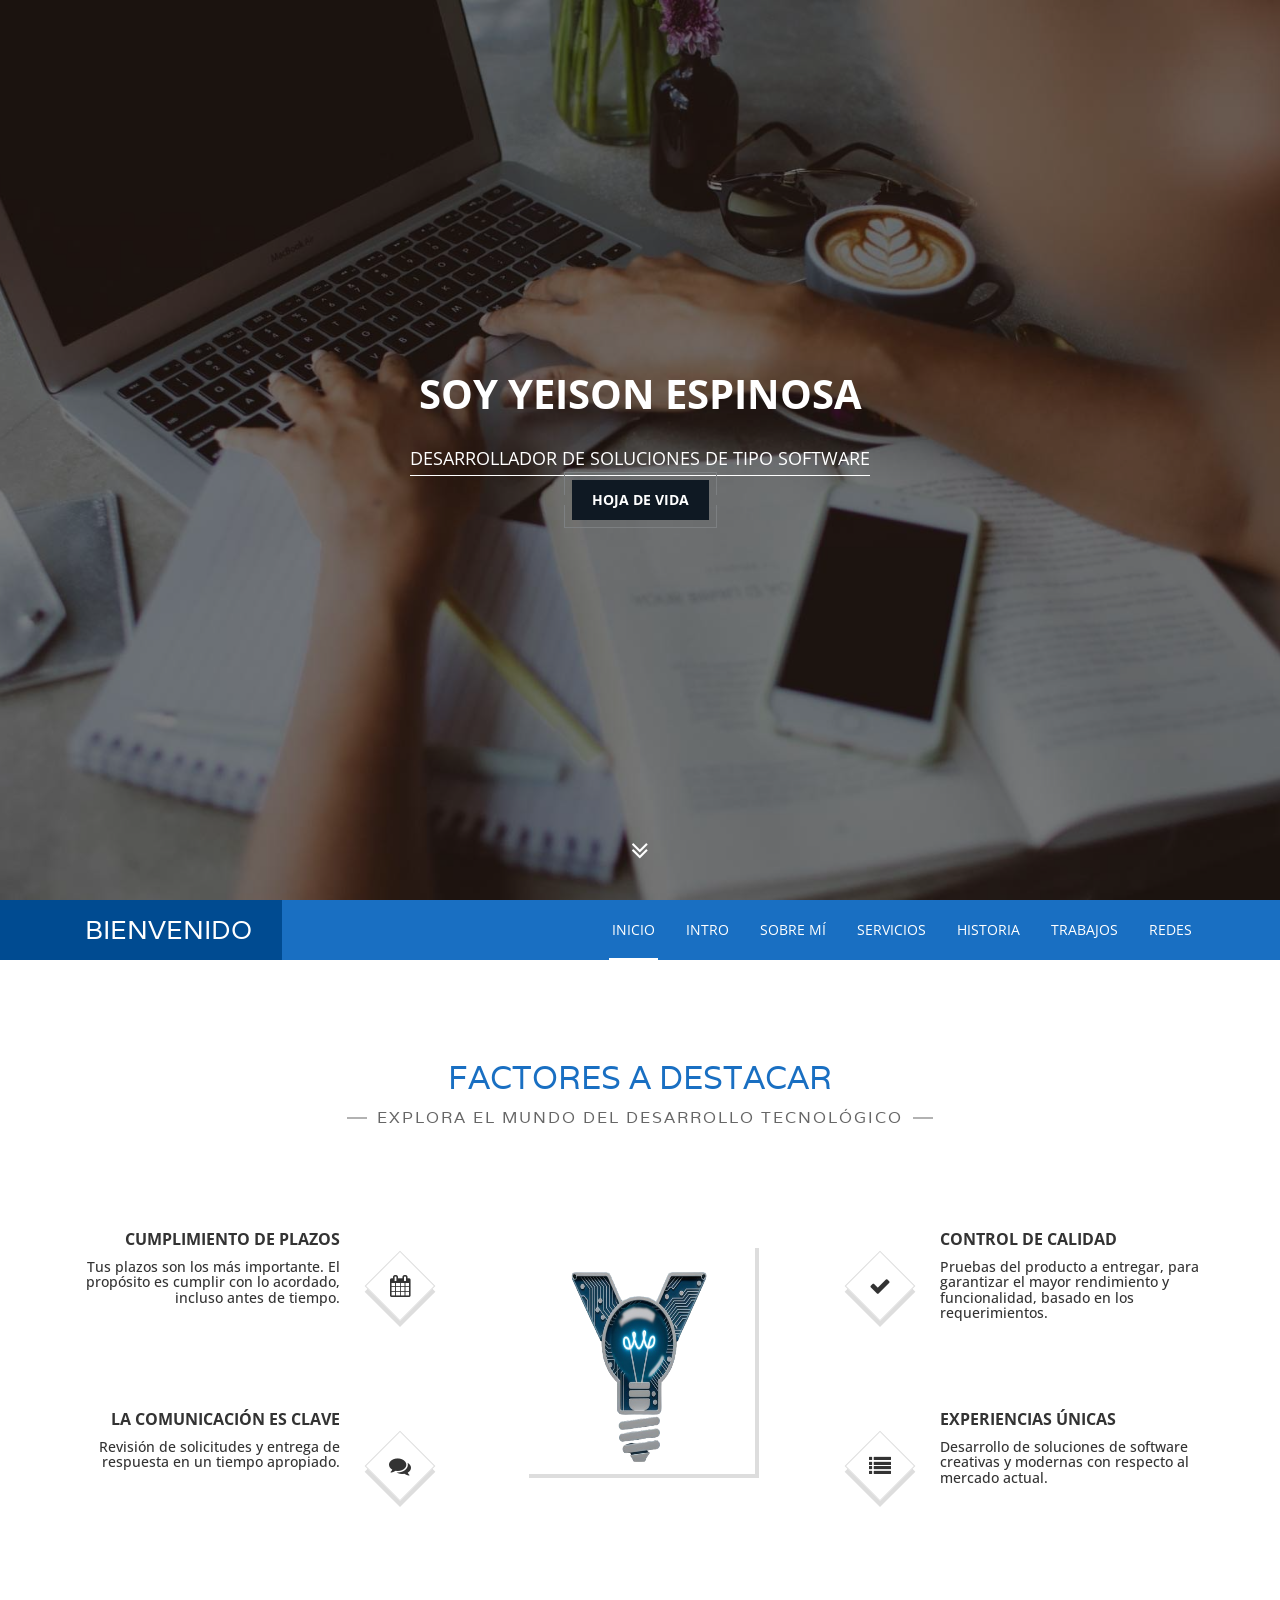
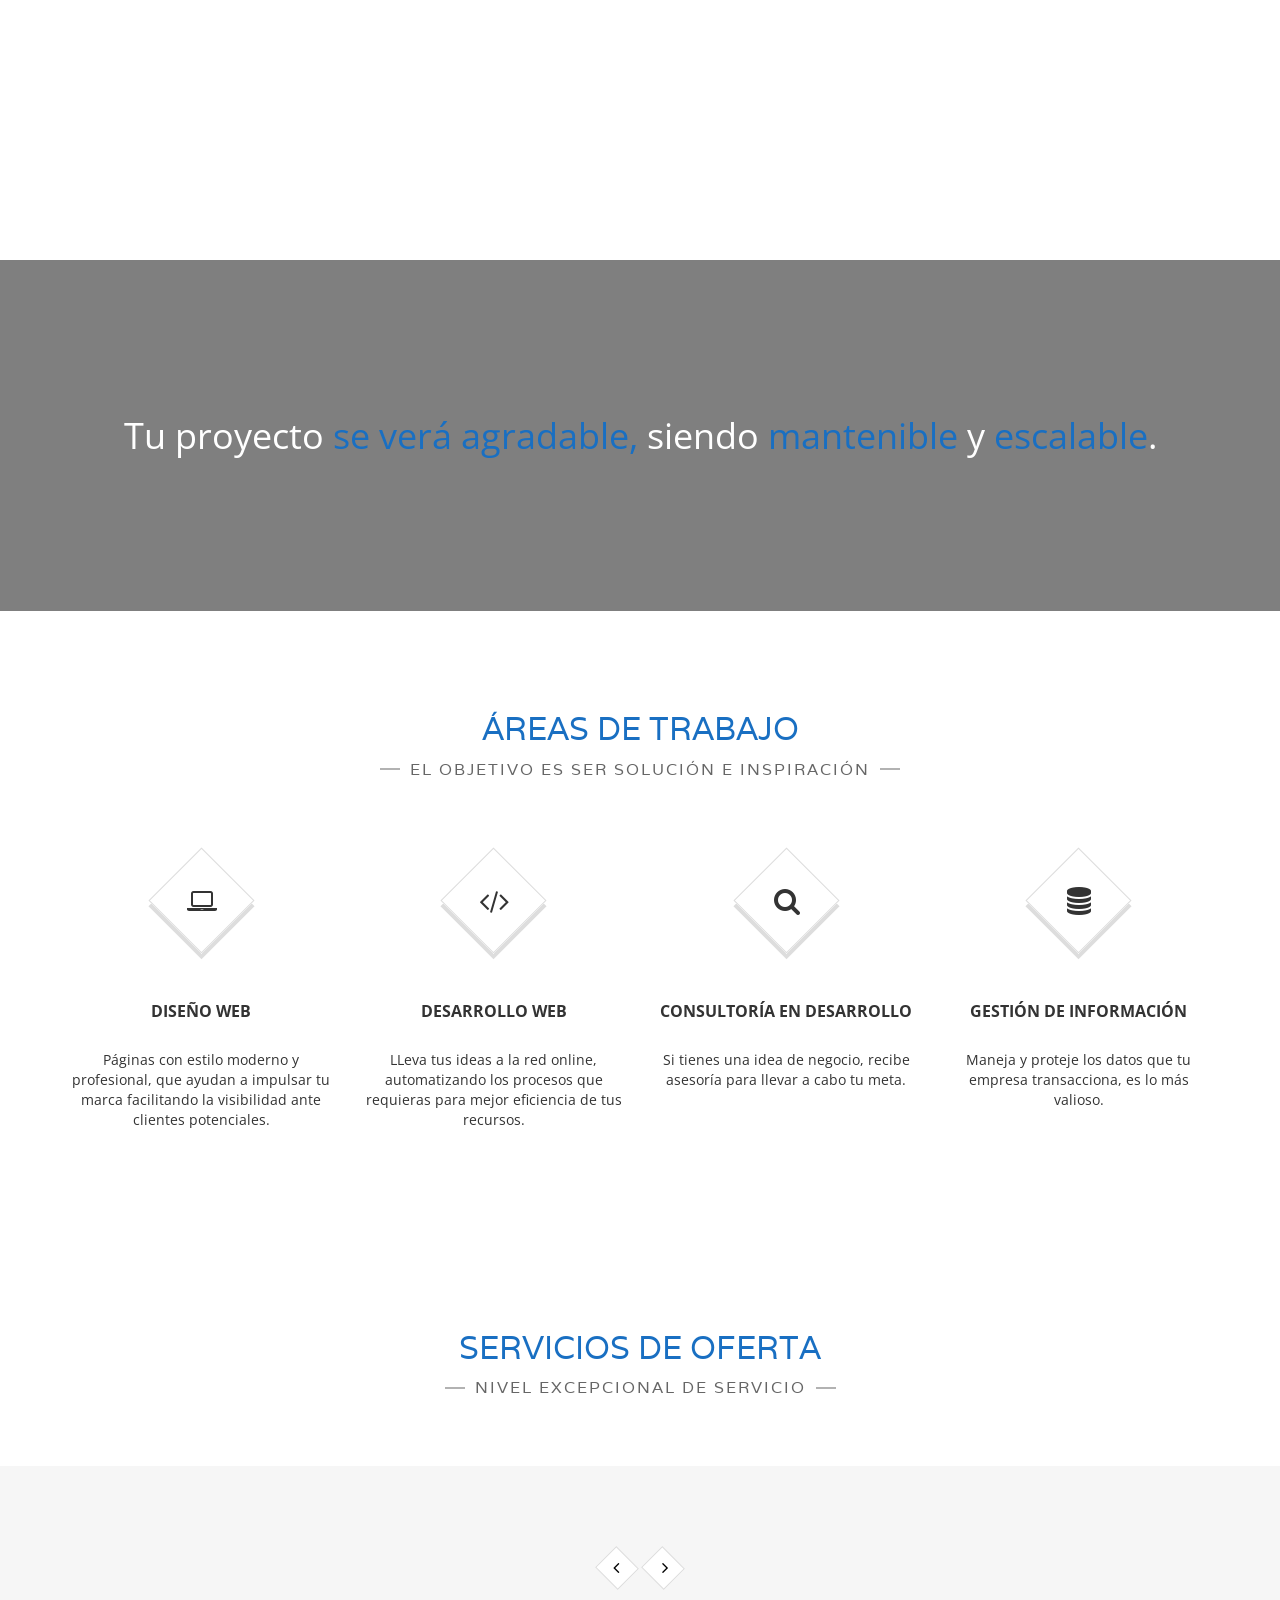
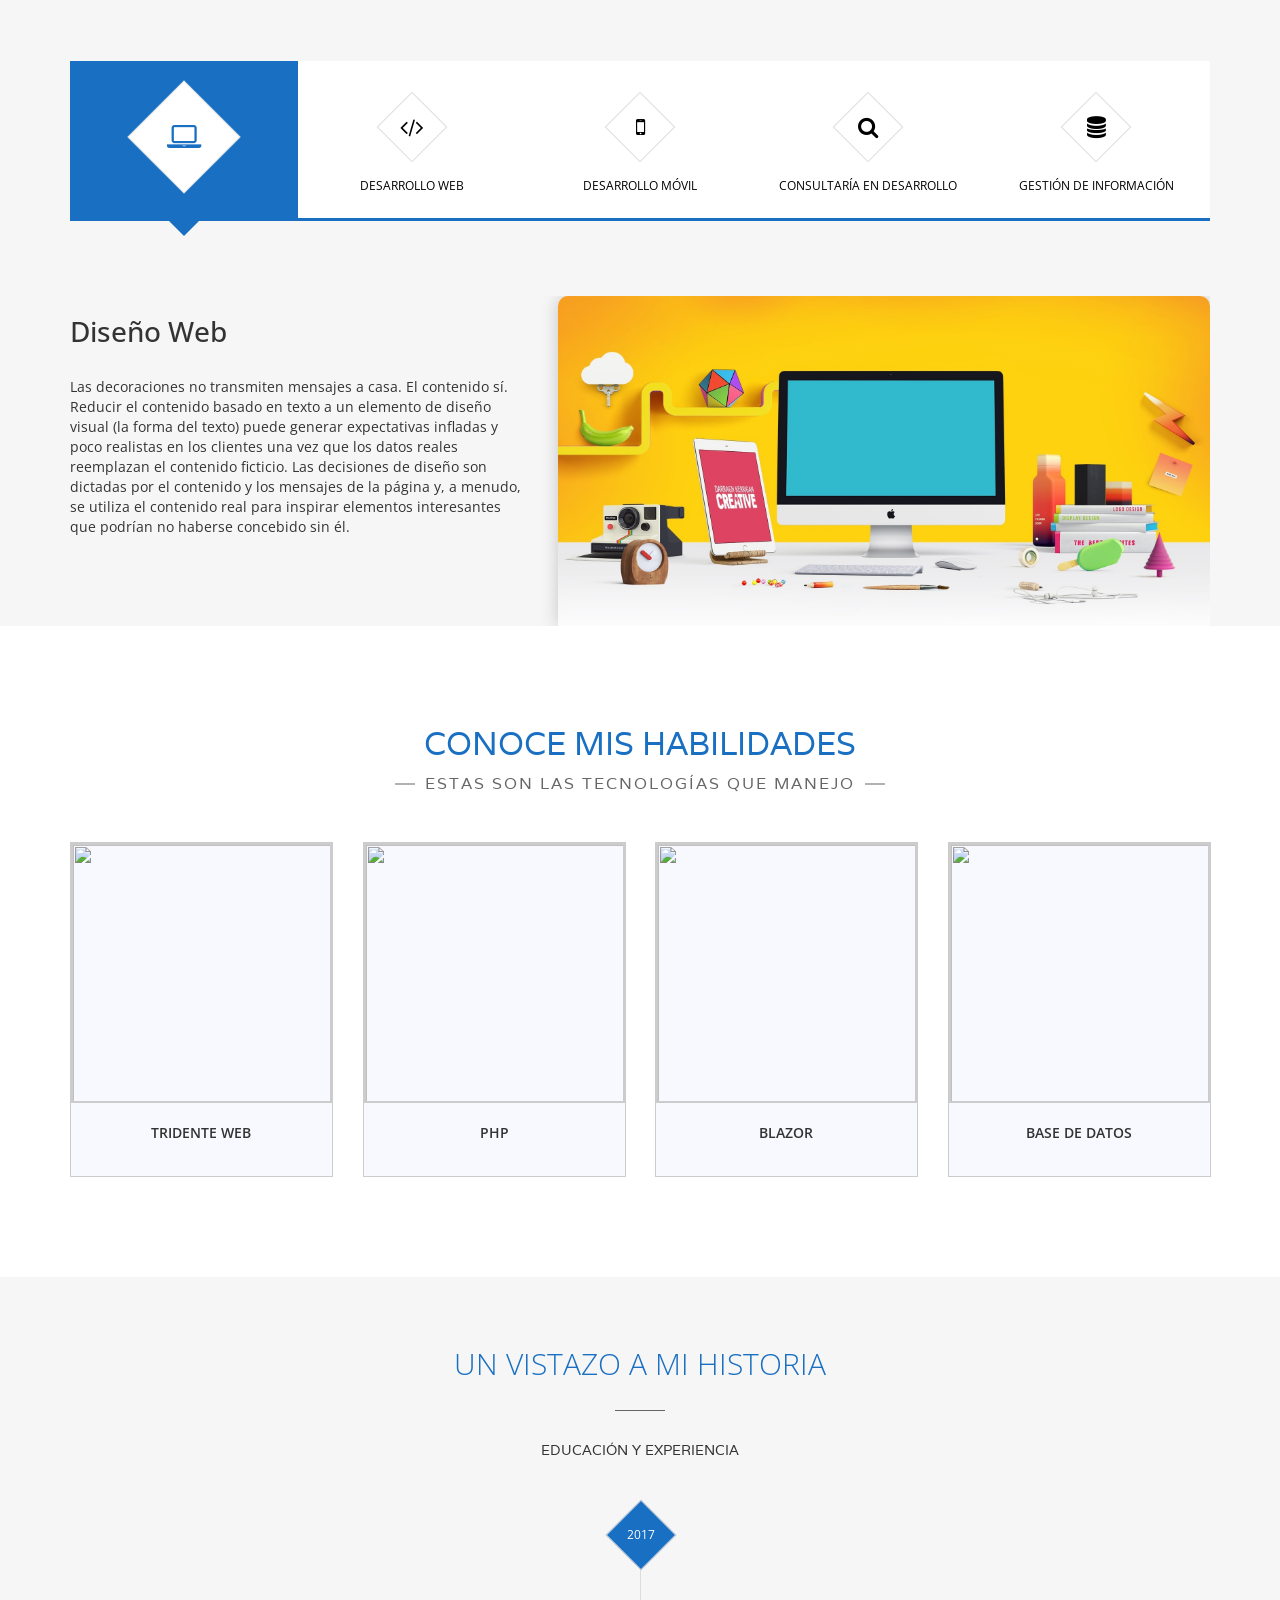
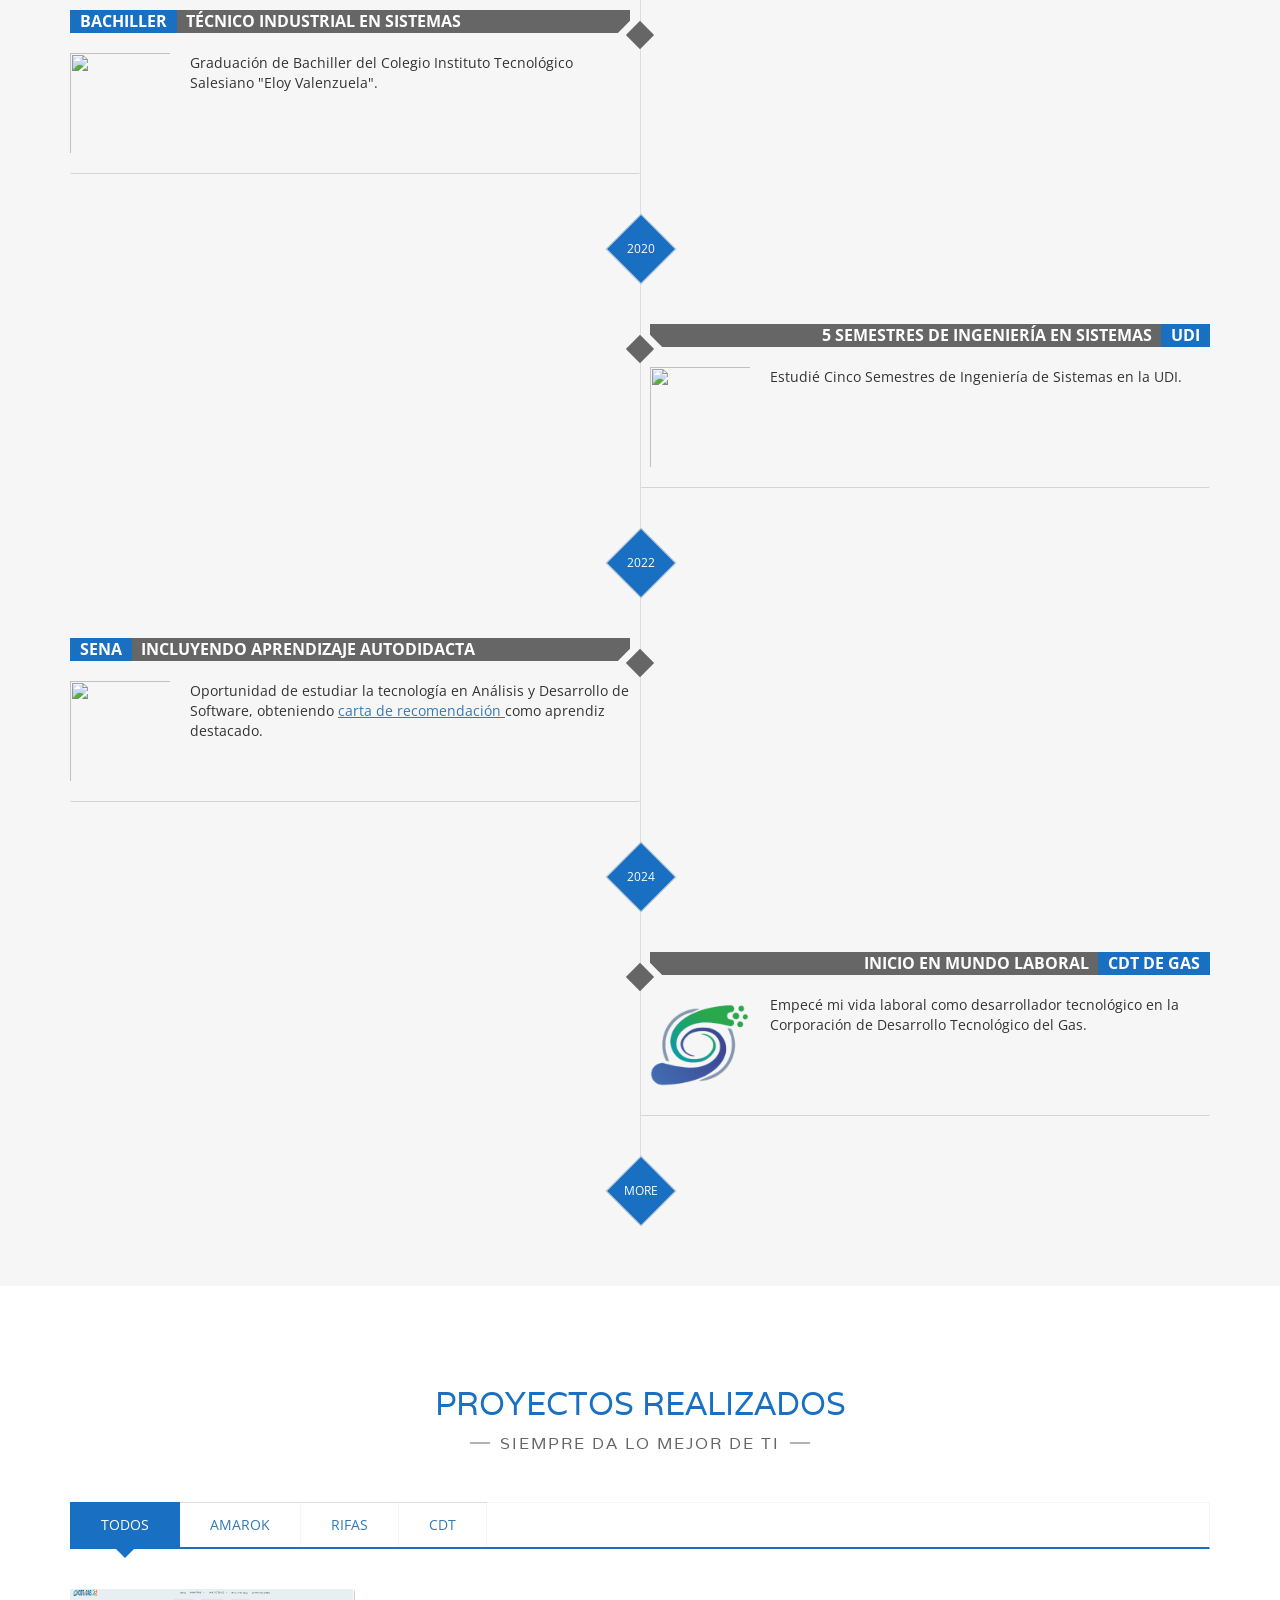
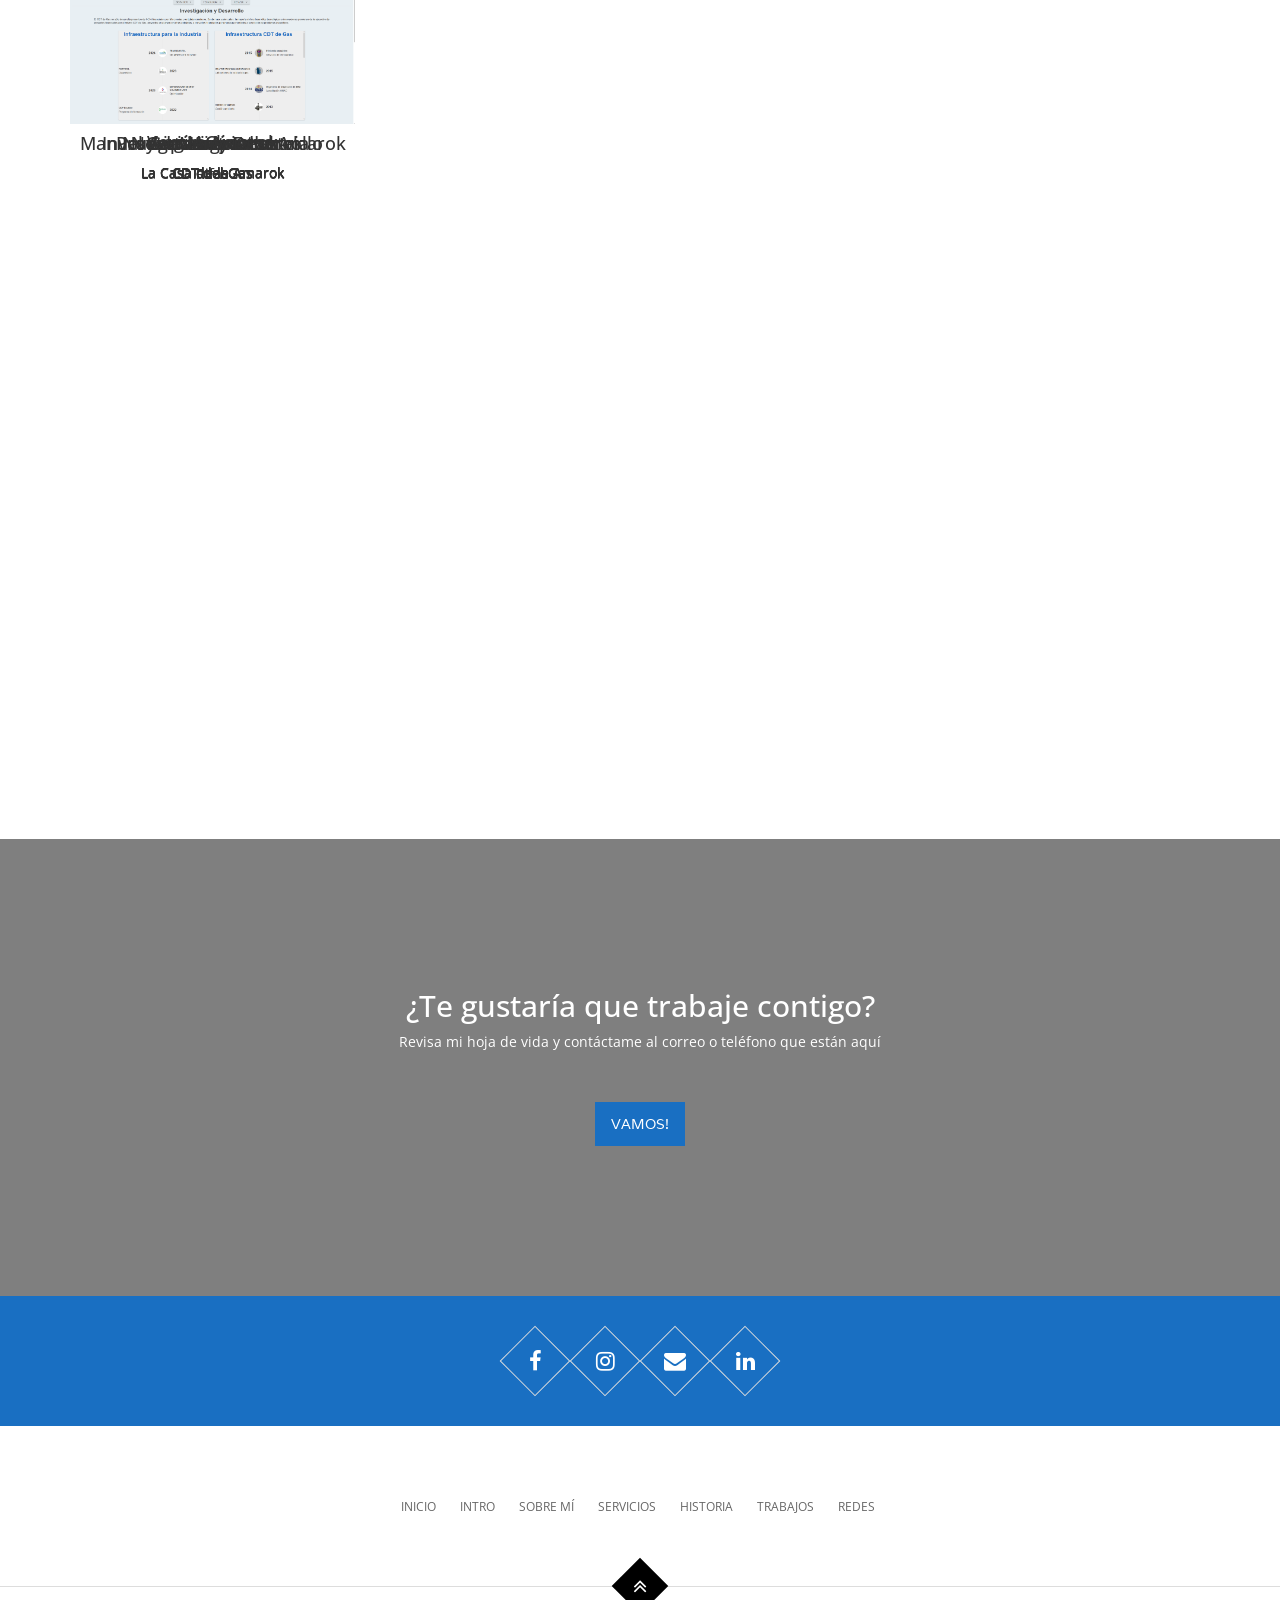
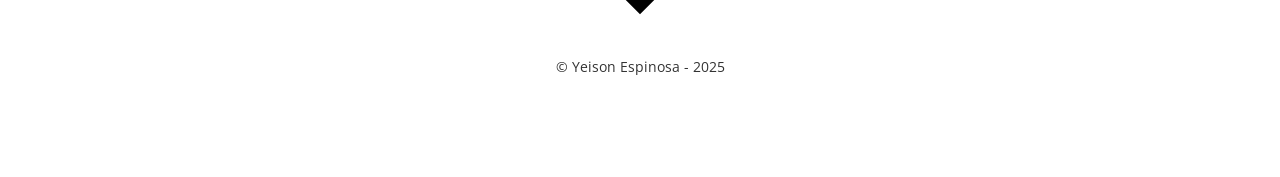
==== commit 5fd16645: "Ajustando párrafos" ====
--- a/index.html
+++ b/index.html
@@ -495,7 +495,7 @@
                                     <p>BACHILLER</p>
                                 </div><!-- /.timeline-date -->
                                 <div class="timeline-position">
-                                    <p>Técnico Industrial en Sistemas</p>
+                                    <p style="word-wrap: break-word !important;">Técnico Industrial en Sistemas</p>
                                 </div><!-- /.timeline-position -->
                             </div><!-- /.timeline-heading -->
                             <div class="timeline-body">
@@ -518,7 +518,7 @@
                         <div class="timeline-panel">
                             <div class="timeline-heading">
                                <div class="timeline-position">
-                                    <p>5 Semestres de ingeniería en Sistemas</p>
+                                    <p style="word-wrap: break-word !important;">5 Semestres de ingeniería en Sistemas</p>
                                 </div><!-- /.timeline-position -->
                                 <div class="timeline-date">
                                     <p>UDI</p>
@@ -546,7 +546,7 @@
                                     <p>SENA</p>
                                 </div><!-- /.timeline-date -->
                                 <div class="timeline-position">
-                                    <p>Incluyendo Aprendizaje Autodidacta</p>
+                                    <p style="word-wrap: break-word !important;">Incluyendo Aprendizaje Autodidacta</p>
                                 </div><!-- /.timeline-position -->
                             </div><!-- /.timeline-heading -->
                             <div class="timeline-body">
@@ -573,7 +573,7 @@
                         <div class="timeline-panel">
                             <div class="timeline-heading">
                                 <div class="timeline-position">
-                                    <p>INICIO EN MUNDO LABORAL</p>
+                                    <p style="word-wrap: break-word !important;">INICIO EN MUNDO LABORAL</p>
                                 </div><!-- /.timeline-position -->
                                 <div class="timeline-date">
                                     <p>CDT DE GAS</p>
--- a/assets/css/style.css
+++ b/assets/css/style.css
@@ -1651,8 +1651,7 @@
 
 .timeline > li > .timeline-panel .timeline-heading {
   background-color: #666;
-  line-height: 50px;
-  height: 50px;
+  height: auto;
 }
 
 .timeline > li > .timeline-panel .timeline-heading p {
@@ -1767,7 +1766,7 @@
     float: left;
   }
   .timeline > li .timeline-rectangle {
-    left: 76%;
+    display: none;
   }
   .timeline > li.timeline-inverted .timeline-heading {
     text-align: left;
